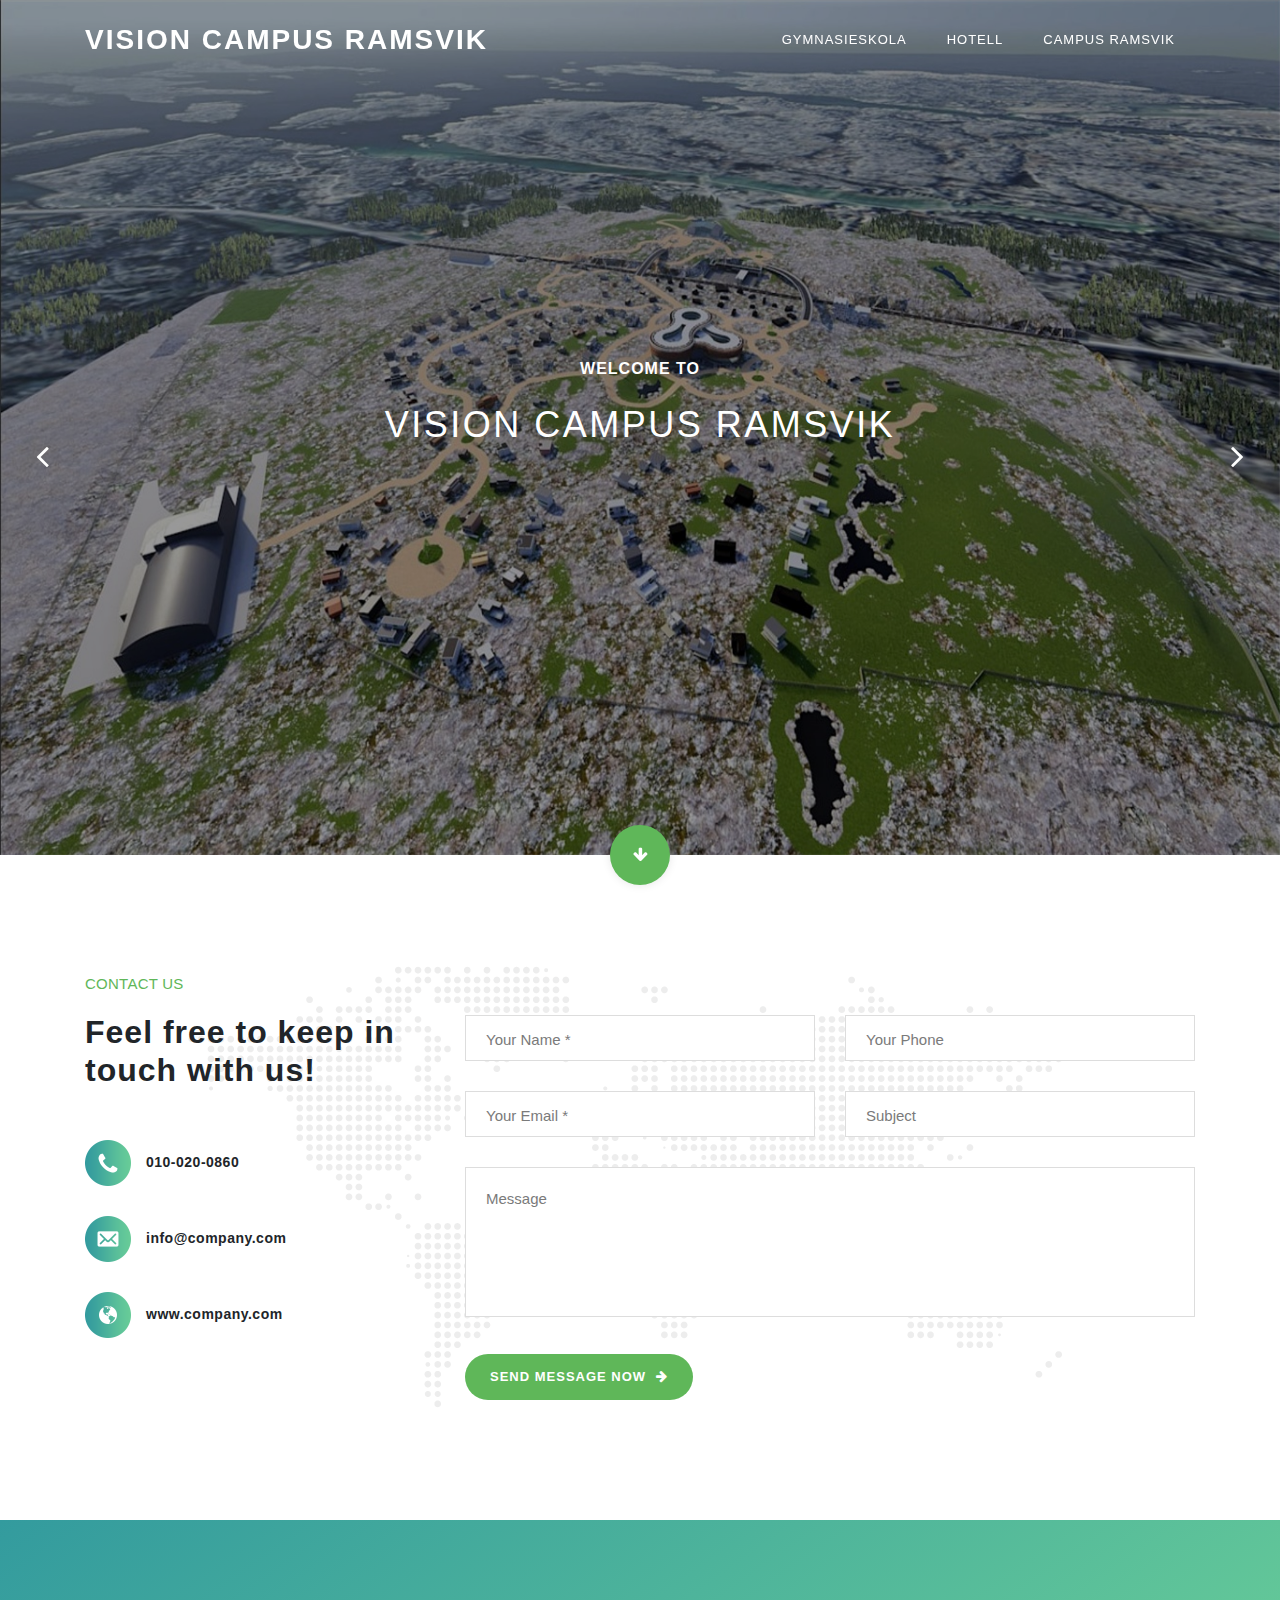
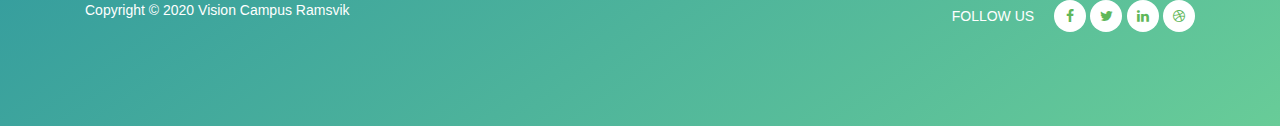
==== index.html @ 5f4bff25 "Initial commit" ====
<!DOCTYPE html>
<html lang="en">

  <head>

    <meta charset="utf-8">
    <meta name="viewport" content="width=device-width, initial-scale=1, shrink-to-fit=no">
    <meta name="description" content="">
    <meta name="author" content="">
    <link href="https://fonts.googleapis.com/css?family=Raleway:100,200,300,400,500,600,700,800,900&display=swap" rel="stylesheet">

    <title>Vision Campus Ramsvik</title>

<!--

Breezed Template

https://templatemo.com/tm-543-breezed

-->
    <!-- Additional CSS Files -->
    <link rel="stylesheet" type="text/css" href="assets/css/bootstrap.min.css">

    <link rel="stylesheet" type="text/css" href="assets/css/font-awesome.css">

    <link rel="stylesheet" href="assets/css/templatemo-breezed.css">

    <link rel="stylesheet" href="assets/css/owl-carousel.css">

    <link rel="stylesheet" href="assets/css/lightbox.css">

    </head>
    
    <body>
    
    <!-- ***** Preloader Start ***** -->
    <div id="preloader">
        <div class="jumper">
            <div></div>
            <div></div>
            <div></div>
        </div>
    </div>  
    <!-- ***** Preloader End ***** -->
    
    
    <!-- ***** Header Area Start ***** -->
    <header class="header-area header-sticky">
        <div class="container">
            <div class="row">
                <div class="col-12">
                    <nav class="main-nav">
                        <!-- ***** Logo Start ***** -->
                        <a href="index.html" class="logo">
                            VISION CAMPUS RAMSVIK
                        </a>
                        <!-- ***** Logo End ***** -->
                        <!-- ***** Menu Start ***** -->
                        <ul class="nav">
                            <li class="scroll-to-section"><a href="gymnasieskola.html" >GYMNASIESKOLA</a></li>
                            <li class="scroll-to-section"><a href="hotell.html">HOTELL</a></li>
                            <li class="scroll-to-section"><a href="campusRamsvik.html">CAMPUS RAMSVIK</a></li>
                            <!-- <li class="submenu">
                                <a href="javascript:;">Drop Down</a>
                                <ul>
                                    <li><a href="">About Us</a></li>
                                    <li><a href="">Features</a></li>
                                    <li><a href="">FAQ's</a></li>
                                    <li><a href="">Blog</a></li>
                                </ul>
                            </li> -->
                            <!-- <li class="scroll-to-section"><a href="#">Contact Us</a></li>  -->
                            <!-- <div class="search-icon">
                                <a href="#search"><i class="fa fa-search"></i></a>
                            </div> -->
                        </ul>        
                        <a class='menu-trigger'>
                            <span>Menu</span>
                        </a>
                        <!-- ***** Menu End ***** -->
                    </nav>
                </div>
            </div>
        </div>
    </header>
    <!-- ***** Header Area End ***** -->
    
    <!-- ***** Search Area ***** -->
    <div id="search">
        <button type="button" class="close">×</button>
        <form id="contact" action="#" method="get">
            <fieldset>
                <input type="search" name="q" placeholder="SEARCH KEYWORD(s)" aria-label="Search through site content">
            </fieldset>
            <fieldset>
                <button type="submit" class="main-button">Search</button>
            </fieldset>
        </form>
    </div>

    <!-- ***** Main Banner Area Start ***** -->
    <div class="main-banner header-text" id="top">
        <div class="Modern-Slider">
          <!-- Item -->
          <div class="item">
            <div class="img-fill">
                <img src="assets/images/slide-01.jpg" alt="">
                <div class="text-content">
                  <h3>Welcome To</h3>
                  <h5><b>VISION CAMPUS RAMSVIK</b></h5>
                  <!-- <a href="#" class="main-stroked-button">Learn More</a>
                  <a href="#" class="main-filled-button">Get It Now</a> -->
                </div>
            </div>
          </div>
          <!-- // Item -->
          <!-- Item -->
          <div class="item">
            <div class="img-fill">
                <img src="assets/images/slide-01.jpg" alt="">
                <div class="text-content">
                    <h3>Welcome To</h3>
                  <h5><b>VISION CAMPUS RAMSVIK</b></h5>
                  <!-- <h3>Integrated Marketing Media</h3>
                  <h5>Best Digital Marketing</h5>
                  <a href="#" class="main-stroked-button">Read More</a>
                  <a href="#" class="main-filled-button">Take Action</a> -->
                </div>
            </div>
          </div>
          <!-- // Item -->
          <!-- Item -->
          <div class="item">
            <div class="img-fill">
                <img src="assets/images/slide-01.jpg" alt="">
                <div class="text-content">
                    <h3>Welcome To</h3>
                  <h5><b>VISION CAMPUS RAMSVIK</b></h5>
                  <!-- <h3>High Performance</h3>
                  <h5>Robust and Speedy</h5> -->
                  <!-- <a href="#" class="main-stroked-button">Learn More</a>
                  <a href="#" class="main-filled-button">Get It Now</a> -->
                </div>
            </div>
          </div>
          <!-- // Item -->
        </div>
    </div>
    <div class="scroll-down scroll-to-section"><a href="#about"><i class="fa fa-arrow-down"></i></a></div>
    <!-- ***** Main Banner Area End ***** -->

    <!-- ***** About Area Starts ***** -->
    <!-- <section class="section" id="about">
        <div class="container">
            <div class="row">
                <div class="col-lg-6 col-md-6 col-xs-12">
                    <div class="left-text-content">
                        <div class="section-heading">
                            <h6>About Us</h6>
                            <h2>We work with top brands and startups</h2>
                        </div>
                        <div class="row">
                            <div class="col-md-6 col-sm-6">
                                <div class="service-item">
                                    <img src="assets/images/service-item-01.png" alt="">
                                    <h4>Top Notch</h4>
                                </div>
                            </div>
                            <div class="col-md-6 col-sm-6">
                                <div class="service-item">
                                    <img src="assets/images/service-item-01.png" alt="">
                                    <h4>Robust</h4>
                                </div>
                            </div>
                            <div class="col-md-6 col-sm-6">
                                <div class="service-item">
                                    <img src="assets/images/contact-info-03.png" alt="">
                                    <h4>Reliable</h4>
                                </div>
                            </div>
                            <div class="col-md-6 col-sm-6">
                                <div class="service-item">
                                    <img src="assets/images/contact-info-03.png" alt="">
                                    <h4>Up-to-date</h4>
                                </div>
                            </div>
                            <div class="col-md-12">
                                <a href="#" class="main-button-icon">
                                    Learn More <i class="fa fa-arrow-right"></i>
                                </a>
                            </div>
                        </div>
                    </div>
                </div>
                <div class="col-lg-6 col-md-6 col-xs-12">
                    <div class="right-text-content">
                        <p><a rel="nofollow noopener" href="https://templatemo.com/tm-543-breezed" target="_parent">Breezed HTML Template</a> is provided by TemplateMo for absolutely free of charge. You can download, edit and use this for your non-commercial and commercial websites. 
                        <br><br>Redistributing this template as a downloadable ZIP file on any template collection website is strictly prohibited. You will need to talk to us if you want to redistribute this template. Thank you.
                      <br><br>This is a Bootstrap v4.3.1 CSS layout. Do you like it? You can feel free to <a rel="nofollow noopener" href="https://templatemo.com/contact" target="_parent">talk to us</a> if you have anything.</p>
                    </div>
                </div>
            </div>
        </div>
    </section> -->
    <!-- ***** About Area Ends ***** -->

    <!-- ***** Features Big Item Start ***** -->
    <!-- <section class="section" id="features">
        <div class="container">
            <div class="row">
                <div class="col-lg-4 col-md-6 col-sm-12 col-xs-12" data-scroll-reveal="enter left move 30px over 0.6s after 0.4s">
                    <div class="features-item">
                        <div class="features-icon">
                            <img src="assets/images/features-icon-1.png" alt="">
                        </div>
                        <div class="features-content">
                            <h4>Initial Work</h4>
                            <p>Proin euismod sem ut diam ultricies, ut faucibus velit ultricies. Nam eu turpis quam. Duis ac condimentum eros.</p>
                            <a href="#" class="text-button-icon">
                                Learn More <i class="fa fa-arrow-right"></i>
                            </a>
                        </div>
                    </div>
                </div>
                <div class="col-lg-4 col-md-6 col-sm-12 col-xs-12" data-scroll-reveal="enter bottom move 30px over 0.6s after 0.4s">
                    <div class="features-item">
                        <div class="features-icon">
                            <img src="assets/images/features-icon-1.png" alt="">
                        </div>
                        <div class="features-content">
                            <h4>Master Planning</h4>
                            <p>Proin euismod sem ut diam ultricies, ut faucibus velit ultricies. Nam eu turpis quam. Duis ac condimentum eros.</p>
                            <a href="#" class="text-button-icon">
                                Learn More <i class="fa fa-arrow-right"></i>
                            </a>
                        </div>
                    </div>
                </div>
                <div class="col-lg-4 col-md-6 col-sm-12 col-xs-12" data-scroll-reveal="enter right move 30px over 0.6s after 0.4s">
                    <div class="features-item">
                        <div class="features-icon">
                            <img src="assets/images/features-icon-1.png" alt="">
                        </div>
                        <div class="features-content">
                            <h4>Smooth Execution</h4>
                            <p>Proin euismod sem ut diam ultricies, ut faucibus velit ultricies. Nam eu turpis quam. Duis ac condimentum eros.</p>
                            <a href="#" class="text-button-icon">
                                Learn More <i class="fa fa-arrow-right"></i>
                            </a>
                        </div>
                    </div>
                </div>
            </div>
        </div>
    </section> -->
    <!-- ***** Features Big Item End ***** -->

    <!-- ***** Features Big Item Start ***** -->
    <!-- <section class="section" id="subscribe">
        <div class="container">
            <div class="row">
                <div class="col-lg-8 offset-lg-2">
                    <div class="section-heading">
                        <h6>Subscribe Newsletters</h6>
                        <h2>Don’t miss this chance!</h2>
                    </div>
                    <div class="subscribe-content">
                        <p>Vivamus suscipit blandit nibh, in cursus mi. Proin vel blandit metus, et auctor elit. Vivamus tincidunt tristique convallis. Ut nec odio vel arcu euismod semper nec ac sem.</p>
                        <div class="subscribe-form">
                            <form id="subscribe-now" action="" method="get">
                                <div class="row">
                                    <div class="col-md-8 col-sm-12">
                                      <fieldset>
                                        <input name="email" type="text" id="email" placeholder="Enter your email..." required="">
                                      </fieldset>
                                    </div>
                                    <div class="col-md-4 col-sm-12">
                                      <fieldset>
                                        <button type="submit" id="form-submit" class="main-button">Subscribe Now</button>
                                      </fieldset>
                                    </div>
                                </div>
                            </form>
                        </div>
                    </div>
                </div>
            </div>
        </div>
    </section> -->
    <!-- ***** Features Big Item End ***** -->


    <!-- ***** Projects Area Starts ***** -->
    <!-- <section class="section" id="projects">
      <div class="container">
        <div class="row">
            <div class="col-lg-3">
                <div class="section-heading">
                    <h6>Our Projects</h6>
                    <h2>Some of our latest projects</h2>
                </div>
                <div class="filters">
                    <ul>
                        <li class="active" data-filter="*">All</li>
                        <li data-filter=".des">Web Design</li>
                        <li data-filter=".dev">Web Development</li>
                        <li data-filter=".gra">Graphics</li>
                        <li data-filter=".tsh">Artworks</li>
                    </ul>
                </div>
            </div>
            <div class="col-lg-9">
                <div class="filters-content">
                    <div class="row grid">
                        <div class="col-lg-4 col-md-4 col-sm-6 col-xs-12 all des">
                          <div class="item">
                            <a href="assets/images/project-big-item-01.jpg" data-lightbox="image-1" data-title="Our Projects">
                                <img class ="image1" src="assets/images/gymnaseikola/2.1.jpg" alt=""></a>
                          </div>
                        </div>
                        <div class="col-lg-4 col-md-4 col-sm-6 col-xs-12 all dev">
                          <div class="item">
                            <a href="assets/images/project-big-item-02.jpg" 
                            data-lightbox="image-1" data-title="Our Projects">
                            <img class ="image1" src="assets/images/gymnaseikola/2.1.jpg" alt=""></a>
                          </div>
                        </div>
                        <div class="col-lg-4 col-md-4 col-sm-6 col-xs-12 all gra">
                          <div class="item">
                            <a href="assets/images/project-big-item-03.jpg" data-lightbox="image-1" data-title="Our Projects"><img src="assets/images/project-item-03.jpg" alt=""></a>
                          </div>
                        </div>
                        <div class="col-lg-4 col-md-4 col-sm-6 col-xs-12 all tsh">
                          <div class="item">
                            <a href="assets/images/project-big-item-04.jpg" data-lightbox="image-1" data-title="Our Projects"><img src="assets/images/project-item-04.jpg" alt=""></a>
                          </div>
                        </div>
                        <div class="col-lg-4 col-md-4 col-sm-6 col-xs-12 all dev">
                          <div class="item">
                            <a href="assets/images/project-big-item-05.jpg" data-lightbox="image-1" data-title="Our Projects"><img src="assets/images/project-item-05.jpg" alt=""></a>
                          </div>
                        </div>
                        <div class="col-lg-4 col-md-4 col-sm-6 col-xs-12 all des">
                          <div class="item">
                            <a href="assets/images/project-big-item-06.jpg" data-lightbox="image-1" data-title="Our Projects"><img src="assets/images/project-item-06.jpg" alt=""></a>
                          </div>
                        </div>
                    </div>
                </div>
            </div>
        </div>
      </div>
    </section> -->
    <!-- ***** Projects Area Ends ***** -->

    <!-- ***** Testimonials Starts ***** -->
    <!-- <section class="section" id="testimonials">
        <div class="container">
            <div class="row">
                <div class="col-lg-12">
                    <div class="section-heading">
                        <h6>Digital Team</h6>
                        <h2>young and talented members</h2>
                    </div>
                </div>
                <div class="col-lg-12 col-md-12 col-sm-12 mobile-bottom-fix-big" data-scroll-reveal="enter left move 30px over 0.6s after 0.4s">
                    <div class="owl-carousel owl-theme">
                        <div class="item author-item">
                            <div class="member-thumb">
                                <img src="assets/images/member-item-01.jpg" alt="">
                                <div class="hover-effect">
                                    <div class="hover-content">
                                        <ul>
                                            <li><a href="#"><i class="fa fa-facebook"></i></a></li>
                                            <li><a href="#"><i class="fa fa-twitter"></i></a></li>
                                            <li><a href="#"><i class="fa fa-linkedin"></i></a></li>
                                            <li><a href="#"><i class="fa fa-rss"></i></a></li>
                                        </ul>
                                    </div>
                                </div>
                            </div>
                            <h4>.01 White Cheese</h4>
                            <span>Digital Marketer</span>
                        </div>
                        <div class="item author-item">
                            <div class="member-thumb">
                                <img src="assets/images/member-item-04.jpg" alt="">
                                <div class="hover-effect">
                                    <div class="hover-content">
                                        <ul>
                                            <li><a href="#"><i class="fa fa-facebook"></i></a></li>
                                            <li><a href="#"><i class="fa fa-twitter"></i></a></li>
                                            <li><a href="#"><i class="fa fa-linkedin"></i></a></li>
                                            <li><a href="#"><i class="fa fa-rss"></i></a></li>
                                        </ul>
                                    </div>
                                </div>
                            </div>
                            <h4>.02 Snow Mary</h4>
                            <span>Site Analyst</span>
                        </div>
                        <div class="item author-item">
                            <div class="member-thumb">
                                <img src="assets/images/member-item-02.jpg" alt="">
                                <div class="hover-effect">
                                    <div class="hover-content">
                                        <ul>
                                            <li><a href="#"><i class="fa fa-facebook"></i></a></li>
                                            <li><a href="#"><i class="fa fa-twitter"></i></a></li>
                                            <li><a href="#"><i class="fa fa-linkedin"></i></a></li>
                                            <li><a href="#"><i class="fa fa-rss"></i></a></li>
                                        </ul>
                                    </div>
                                </div>
                            </div>
                            <h4>.03 Johnny Egg</h4>
                            <span>Digital Influencer</span>
                        </div>
                        <div class="item author-item">
                            <div class="member-thumb">
                                <img src="assets/images/member-item-05.jpg" alt="">
                                <div class="hover-effect">
                                    <div class="hover-content">
                                        <ul>
                                            <li><a href="#"><i class="fa fa-facebook"></i></a></li>
                                            <li><a href="#"><i class="fa fa-twitter"></i></a></li>
                                            <li><a href="#"><i class="fa fa-linkedin"></i></a></li>
                                            <li><a href="#"><i class="fa fa-rss"></i></a></li>
                                        </ul>
                                    </div>
                                </div>
                            </div>
                            <h4>.04 Catherine Phyu</h4>
                            <span>Co Founder</span>
                        </div>
                        <div class="item author-item">
                            <div class="member-thumb">
                                <img src="assets/images/member-item-03.jpg" alt="">
                                <div class="hover-effect">
                                    <div class="hover-content">
                                        <ul>
                                            <li><a href="#"><i class="fa fa-facebook"></i></a></li>
                                            <li><a href="#"><i class="fa fa-twitter"></i></a></li>
                                            <li><a href="#"><i class="fa fa-linkedin"></i></a></li>
                                            <li><a href="#"><i class="fa fa-rss"></i></a></li>
                                        </ul>
                                    </div>
                                </div>
                            </div>
                            <h4>.05 Shao Lynn</h4>
                            <span>Chief Marketing</span>
                        </div>
                        
                        <div class="item author-item">
                            <div class="member-thumb">
                                <img src="assets/images/member-item-04.jpg" alt="">
                                <div class="hover-effect">
                                    <div class="hover-content">
                                        <ul>
                                            <li><a href="#"><i class="fa fa-facebook"></i></a></li>
                                            <li><a href="#"><i class="fa fa-twitter"></i></a></li>
                                            <li><a href="#"><i class="fa fa-linkedin"></i></a></li>
                                            <li><a href="#"><i class="fa fa-rss"></i></a></li>
                                        </ul>
                                    </div>
                                </div>
                            </div>
                            <h4>.06 Emma Honey</h4>
                            <span>Digital Influencer</span>
                        </div>
                        
                        <div class="item author-item">
                            <div class="member-thumb">
                                <img src="assets/images/member-item-06.jpg" alt="">
                                <div class="hover-effect">
                                    <div class="hover-content">
                                        <ul>
                                            <li><a href="#"><i class="fa fa-facebook"></i></a></li>
                                            <li><a href="#"><i class="fa fa-twitter"></i></a></li>
                                            <li><a href="#"><i class="fa fa-linkedin"></i></a></li>
                                            <li><a href="#"><i class="fa fa-rss"></i></a></li>
                                        </ul>
                                    </div>
                                </div>
                            </div>
                            <h4>.07 Oliva Sofie</h4>
                            <span>Website Analyst</span>
                        </div>
                        
                    </div>
                </div>
            </div>
        </div>
    </section> -->
    <!-- ***** Testimonials Ends ***** -->
    
    <!-- ***** Contact Us Area Starts ***** -->
    <section class="section" id="contact-us">
        <div class="container">
            <div class="row">
                <div class="col-lg-4 col-md-4 col-xs-12">
                    <div class="left-text-content">
                        <div class="section-heading">
                            <h6>Contact Us</h6>
                            <h2>Feel free to keep in touch with us!</h2>
                        </div>
                        <ul class="contact-info">
                            <li><img src="assets/images/contact-info-01.png" alt="">010-020-0860</li>
                            <li><img src="assets/images/contact-info-02.png" alt="">info@company.com</li>
                            <li><img src="assets/images/contact-info-03.png" alt="">www.company.com</li>
                        </ul>
                    </div>
                </div>
                <div class="col-lg-8 col-md-8 col-xs-12">
                    <div class="contact-form">
                        <form id="contact" action="" method="get">
                          <div class="row">
                            <div class="col-md-6 col-sm-12">
                              <fieldset>
                                <input name="name" type="text" id="name" placeholder="Your Name *" required="">
                              </fieldset>
                            </div>
                            <div class="col-md-6 col-sm-12">
                              <fieldset>
                                <input name="phone" type="text" id="phone" placeholder="Your Phone" required="">
                              </fieldset>
                            </div>
                            <div class="col-md-6 col-sm-12">
                              <fieldset>
                                <input name="email" type="email" id="email" placeholder="Your Email *" required="">
                              </fieldset>
                            </div>
                            <div class="col-md-6 col-sm-12">
                              <fieldset>
                                <input name="subject" type="text" id="subject" placeholder="Subject">
                              </fieldset>
                            </div>
                            <div class="col-lg-12">
                              <fieldset>
                                <textarea name="message" rows="6" id="message" placeholder="Message" required=""></textarea>
                              </fieldset>
                            </div>
                            <div class="col-lg-12">
                              <fieldset>
                                <button type="submit" id="form-submit" class="main-button-icon">Send Message Now <i class="fa fa-arrow-right"></i></button>
                              </fieldset>
                            </div>
                          </div>
                        </form>
                    </div>
                </div>
            </div>
        </div>
    </section> 
    <!-- ***** Contact Us Area Ends ***** -->
    
    <!-- ***** Footer Start ***** -->
    <footer>
        <div class="container">
            <div class="row">
                <div class="col-lg-6 col-xs-12">
                    <div class="left-text-content">
                        <p>Copyright &copy; 2020 Vision Campus Ramsvik
                        </p>
                       </div>
                </div>
                <div class="col-lg-6 col-xs-12">
                    <div class="right-text-content">
                            <ul class="social-icons">
                                <li><p>Follow Us</p></li>
                                <li><a rel="nofollow" href="https://fb.com/"><i class="fa fa-facebook"></i></a></li>
                                <li><a rel="nofollow" href="https://fb.com"><i class="fa fa-twitter"></i></a></li>
                                <li><a rel="nofollow" href="https://fb.com/"><i class="fa fa-linkedin"></i></a></li>
                                <li><a rel="nofollow" href="https://fb.com/"><i class="fa fa-dribbble"></i></a></li>
                            </ul>
                    </div>
                </div>
            </div>
        </div>
    </footer>
    

    <!-- jQuery -->
    <script src="assets/js/jquery-2.1.0.min.js"></script>

    <!-- Bootstrap -->
    <script src="assets/js/popper.js"></script>
    <script src="assets/js/bootstrap.min.js"></script>

    <!-- Plugins -->
    <script src="assets/js/owl-carousel.js"></script>
    <script src="assets/js/scrollreveal.min.js"></script>
    <script src="assets/js/waypoints.min.js"></script>
    <script src="assets/js/jquery.counterup.min.js"></script>
    <script src="assets/js/imgfix.min.js"></script> 
    <script src="assets/js/slick.js"></script> 
    <script src="assets/js/lightbox.js"></script> 
    <script src="assets/js/isotope.js"></script> 
    
    <!-- Global Init -->
    <script src="assets/js/custom.js"></script>

    <script>

        $(function() {
            var selectedClass = "";
            $("p").click(function(){
            selectedClass = $(this).attr("data-rel");
            $("#portfolio").fadeTo(50, 0.1);
                $("#portfolio div").not("."+selectedClass).fadeOut();
            setTimeout(function() {
              $("."+selectedClass).fadeIn();
              $("#portfolio").fadeTo(50, 1);
            }, 500);
                
            });
        });

    </script>

  </body>
</html>
---- assets/css/templatemo-breezed.css ----
/*

Breezed Template

https://templatemo.com/tm-543-breezed

*/

/* ---------------------------------------------
Table of contents
------------------------------------------------
01. font & reset css
02. reset
03. global styles
04. header
05. banner
06. features
07. testimonials
08. contact
09. footer
10. preloader
11. search
12. portfolio

--------------------------------------------- */
/* 
---------------------------------------------
font & reset css
--------------------------------------------- 
*/
@import url("https://fonts.googleapis.com/css?family=Poppins:100,200,300,400,500,600,700,800,900");
/* 
---------------------------------------------
reset
--------------------------------------------- 
*/
html, body, div, span, applet, object, iframe, h1, h2, h3, h4, h5, h6, p, blockquote, div
pre, a, abbr, acronym, address, big, cite, code, del, dfn, em, font, img, ins, kbd, q,
s, samp, small, strike, strong, sub, sup, tt, var, b, u, i, center, dl, dt, dd, ol, ul, li,
figure, header, nav, section, article, aside, footer, figcaption {
  margin: 0;
  padding: 0;
  border: 0;
  outline: 0;
}

.clearfix:after {
  content: ".";
  display: block;
  clear: both;
  visibility: hidden;
  line-height: 0;
  height: 0;
}

.clearfix {
  display: inline-block;
}

html[xmlns] .clearfix {
  display: block;
}

* html .clearfix {
  height: 1%;
}

ul, li {
  padding: 0;
  margin: 0;
  list-style: none;
}

header, nav, section, article, aside, footer, hgroup {
  display: block;
}

* {
  box-sizing: border-box;
}

html, body {
  /* font-family: "UniversLTPro-55Roman", arial, helvetica, sans-serif; */
  font-weight: 400;
  background-color: #fff;
  font-size: 16px;
  -ms-text-size-adjust: 100%;
  -webkit-font-smoothing: antialiased;
  -moz-osx-font-smoothing: grayscale;
}

a {
  text-decoration: none !important;
}

h1, h2, h3, h4, h5, h6 {
  margin-top: 0px;
  margin-bottom: 0px;
}

ul {
  margin-bottom: 0px;
}

p {
  font-size: 14px;
  line-height: 25px;
  color: #777;
}

/* 
---------------------------------------------
global styles
--------------------------------------------- 
*/
html,
body {
  background: #fff;
  /* font-family:  MuseoSans-500, arial, helvetica, sans-serif; */
}

::selection {
  background: #5fb759;
  color: #fff;
}

::-moz-selection {
  background: #5fb759;
  color: #fff;
}

@media (max-width: 991px) {
  html, body {
    overflow-x: hidden;
  }
  .mobile-top-fix {
    margin-top: 30px;
    margin-bottom: 0px;
  }
  .mobile-bottom-fix {
    margin-bottom: 30px;
  }
  .mobile-bottom-fix-big {
    margin-bottom: 60px;
  }
}

a.main-stroked-button {
  font-size: 13px;
  border-radius: 25px;
  padding: 11px 25px;
  background-color: transparent;
  border: 2px solid #fff;
  text-transform: uppercase;
  color: #fff;
  font-weight: 600;
  letter-spacing: 1px;
  -webkit-transition: all 0.3s ease 0s;
  -moz-transition: all 0.3s ease 0s;
  -o-transition: all 0.3s ease 0s;
  transition: all 0.3s ease 0s;
}

a.main-stroked-button:hover {
  background-color: #fff;
  color: #5fb759;
}

a.main-filled-button {
  font-size: 13px;
  border-radius: 25px;
  padding: 13px 25px;
  background-color: #fff;
  text-transform: uppercase;
  color: #5fb759;
  font-weight: 600;
  letter-spacing: 1px;
  -webkit-transition: all 0.3s ease 0s;
  -moz-transition: all 0.3s ease 0s;
  -o-transition: all 0.3s ease 0s;
  transition: all 0.3s ease 0s;
}

a.main-filled-button:hover {
  color: #fff;
  background-color: #5fb759;
}

a.main-button-icon {
  font-size: 13px;
  border-radius: 25px;
  padding: 13px 25px;
  background-color: #5fb759;
  text-transform: uppercase;
  color: #fff;
  font-weight: 600;
  letter-spacing: 1px;
  -webkit-transition: all 0.3s ease 0s;
  -moz-transition: all 0.3s ease 0s;
  -o-transition: all 0.3s ease 0s;
  transition: all 0.3s ease 0s;
}

a.main-button-icon i {
  margin-left: 5px;
  -webkit-transition: all 0.3s ease-in-out 0s;
  -moz-transition: all 0.3s ease-in-out 0s;
  -o-transition: all 0.3s ease-in-out 0s;
  transition: all 0.3s ease-in-out 0s;
}

a.main-button-icon:hover i {
  padding-left: 5px;
}

button.main-button {
  outline: none;
  border: none;
  cursor: pointer;
  font-size: 13px;
  border-radius: 25px;
  padding: 10px 25px;
  background-color: #fff;
  text-transform: uppercase;
  color: #5fb759;
  font-weight: 600;
  letter-spacing: 1px;
  -webkit-transition: all 0.3s ease 0s;
  -moz-transition: all 0.3s ease 0s;
  -o-transition: all 0.3s ease 0s;
  transition: all 0.3s ease 0s;
}

button.main-button:hover {
  color: #fff;
  background-color: #5fb759;
}

button.main-button-icon {
  border: none;
  outline: none;
  font-size: 13px;
  border-radius: 25px;
  padding: 13px 25px;
  background-color: #5fb759;
  text-transform: uppercase;
  color: #fff;
  font-weight: 600;
  letter-spacing: 1px;
  -webkit-transition: all 0.3s ease 0s;
  -moz-transition: all 0.3s ease 0s;
  -o-transition: all 0.3s ease 0s;
  transition: all 0.3s ease 0s;
}

button.main-button-icon i {
  margin-left: 5px;
  -webkit-transition: all 0.3s ease-in-out 0s;
  -moz-transition: all 0.3s ease-in-out 0s;
  -o-transition: all 0.3s ease-in-out 0s;
  transition: all 0.3s ease-in-out 0s;
}

button.main-button-icon:hover i {
  padding-left: 5px;
}

a.text-button-icon {
  text-transform: uppercase;
  color: #1e1e1e;
  font-size: 13px;
  font-weight: 600;
  letter-spacing: 1px;
  -webkit-transition: all 0.3s ease 0s;
  -moz-transition: all 0.3s ease 0s;
  -o-transition: all 0.3s ease 0s;
  transition: all 0.3s ease 0s;
}

a.text-button-icon i {
  margin-left: 5px;
  -webkit-transition: all 0.3s ease-in-out 0s;
  -moz-transition: all 0.3s ease-in-out 0s;
  -o-transition: all 0.3s ease-in-out 0s;
  transition: all 0.3s ease-in-out 0s;
}

a.text-button-icon:hover {
  color: #5fb759;
}

a.text-button-icon:hover i {
  padding-left: 5px;
}


.section-heading h6 {
  font-size: 15px;
  font-weight: 500;
  text-transform: uppercase;
  letter-spacing: 0.25px;
  margin-top: 0px;
  margin-bottom: 0px;
}

.section-heading h2 {
  font-size: 32px;
  font-weight: 800;
  letter-spacing: 1px;
  margin-top: 20px;
  margin-bottom: 0px;
}


/* 
---------------------------------------------
header
--------------------------------------------- 
*/

.background-header {
  background-color: #fff;
  height: 80px!important;
  position: fixed!important;
  top: 0px;
  left: 0px;
  right: 0px;
  box-shadow: 0px 0px 10px rgba(0,0,0,0.15)!important;
}

.background-header .logo,
.background-header .main-nav .nav li a {
  color: #1e1e1e!important;
}

.background-header .main-nav .nav li:hover a {
  color: #5fb759!important;
}

.background-header .nav li a.active {
  color: #5fb759!important;
}

.header-area {
  position: absolute;
  top: 0px;
  left: 0px;
  right: 0px;
  z-index: 100;
  height: 100px;
  -webkit-transition: all .5s ease 0s;
  -moz-transition: all .5s ease 0s;
  -o-transition: all .5s ease 0s;
  transition: all .5s ease 0s;
}

.header-area .main-nav {
  min-height: 80px;
  background: transparent;
}

.header-area .main-nav .logo {
  line-height: 80px;
  color: #fff;
  font-size: 28px;
  font-weight: 700;
  text-transform: uppercase;
  letter-spacing: 2px;
  float: left;
  -webkit-transition: all 0.3s ease 0s;
  -moz-transition: all 0.3s ease 0s;
  -o-transition: all 0.3s ease 0s;
  transition: all 0.3s ease 0s;
}


.header-area .main-nav .nav {
  float: right;
  margin-top: 27px;
  margin-right: 0px;
  background-color: transparent;
  -webkit-transition: all 0.3s ease 0s;
  -moz-transition: all 0.3s ease 0s;
  -o-transition: all 0.3s ease 0s;
  transition: all 0.3s ease 0s;
  position: relative;
  z-index: 999;
}

.header-area .main-nav .nav li {
  padding-left: 20px;
  padding-right: 20px;
}

.header-area .main-nav .nav .search-icon {
  float: right;
  margin-left: 15px;
}

.header-area .main-nav .nav .search-icon a {
  background-color: #fff;
  color: #5fb759;
  width: 40px;
  height: 40px;
  display: inline-block;
  text-align: center;
  line-height: 40px;
}

@media (max-width: 767px) {
  .header-area .main-nav .nav .search-icon {
    float: none;
    text-align: center;
    width: 100%;
    background-color: #fff;
    margin-left: 0px;
  }
}

.header-area .main-nav .nav .search-icon a:hover {
  opacity: 1;
  color: #5fb759!important;
}

.header-area .main-nav .nav li a {
  display: block;
  font-weight: 500;
  font-size: 13px;
  color: #7a7a7a;
  text-transform: uppercase;
  -webkit-transition: all 0.3s ease 0s;
  -moz-transition: all 0.3s ease 0s;
  -o-transition: all 0.3s ease 0s;
  transition: all 0.3s ease 0s;
  height: 40px;
  line-height: 40px;
  border: transparent;
  letter-spacing: 1px;
}

.header-area .main-nav .nav li a {
  color: #fff;
}

.header-area .main-nav .nav li:hover a,
.header-area .main-nav .nav li a.active {
  color: #fff!important;
  opacity: 0.5;
}

.background-header .main-nav .nav li:hover a,
.background-header .main-nav .nav li a.active {
  color: #5fb759!important;
  opacity: 1;
}

.header-area .main-nav .nav li.submenu {
  position: relative;
  padding-right: 35px;
}

.header-area .main-nav .nav li.submenu:after {
  font-family: FontAwesome;
  content: "\f107";
  font-size: 12px;
  color: #fff;
  position: absolute;
  right: 18px;
  top: 12px;
}

.background-header .main-nav .nav li.submenu:after {
  color: #7a7a7a;
}

.header-area .main-nav .nav li.submenu ul {
  position: absolute;
  width: 200px;
  box-shadow: 0 2px 28px 0 rgba(0, 0, 0, 0.06);
  overflow: hidden;
  top: 40px;
  opacity: 0;
  transform: translateY(+2em);
  visibility: hidden;
  z-index: -1;
  transition: all 0.3s ease-in-out 0s, visibility 0s linear 0.3s, z-index 0s linear 0.01s;
}

.header-area .main-nav .nav li.submenu ul li {
  margin-left: 0px;
  padding-left: 0px;
  padding-right: 0px;
}

.header-area .main-nav .nav li.submenu ul li a {
  opacity: 1;
  display: block;
  background: #fff;
  color: #7a7a7a!important;
  padding-left: 20px;
  height: 40px;
  line-height: 40px;
  -webkit-transition: all 0.3s ease 0s;
  -moz-transition: all 0.3s ease 0s;
  -o-transition: all 0.3s ease 0s;
  transition: all 0.3s ease 0s;
  position: relative;
  font-size: 13px;
  border-bottom: 1px solid #f5f5f5;
}

.header-area .main-nav .nav li.submenu ul li a:hover {
  background: #fff;
  color: #5fb759!important;
  padding-left: 25px;
}

.header-area .main-nav .nav li.submenu ul li a:hover:before {
  width: 3px;
}

.header-area .main-nav .nav li.submenu:hover ul {
  visibility: visible;
  opacity: 1;
  z-index: 1;
  transform: translateY(0%);
  transition-delay: 0s, 0s, 0.3s;
}

.header-area .main-nav .menu-trigger {
  cursor: pointer;
  display: block;
  position: absolute;
  top: 23px;
  width: 32px;
  height: 40px;
  text-indent: -9999em;
  z-index: 99;
  right: 40px;
  display: none;
}

.header-area .main-nav .menu-trigger span,
.header-area .main-nav .menu-trigger span:before,
.header-area .main-nav .menu-trigger span:after {
  -moz-transition: all 0.4s;
  -o-transition: all 0.4s;
  -webkit-transition: all 0.4s;
  transition: all 0.4s;
  background-color: #1e1e1e;
  display: block;
  position: absolute;
  width: 30px;
  height: 2px;
  left: 0;
}

.background-header .main-nav .menu-trigger span,
.background-header .main-nav .menu-trigger span:before,
.background-header .main-nav .menu-trigger span:after {
  background-color: #1e1e1e;
}

.header-area .main-nav .menu-trigger span:before,
.header-area .main-nav .menu-trigger span:after {
  -moz-transition: all 0.4s;
  -o-transition: all 0.4s;
  -webkit-transition: all 0.4s;
  transition: all 0.4s;
  background-color: #1e1e1e;
  display: block;
  position: absolute;
  width: 30px;
  height: 2px;
  left: 0;
  width: 75%;
}

.background-header .main-nav .menu-trigger span:before,
.background-header .main-nav .menu-trigger span:after {
  background-color: #1e1e1e;
}

.header-area .main-nav .menu-trigger span:before,
.header-area .main-nav .menu-trigger span:after {
  content: "";
}

.header-area .main-nav .menu-trigger span {
  top: 16px;
}

.header-area .main-nav .menu-trigger span:before {
  -moz-transform-origin: 33% 100%;
  -ms-transform-origin: 33% 100%;
  -webkit-transform-origin: 33% 100%;
  transform-origin: 33% 100%;
  top: -10px;
  z-index: 10;
}

.header-area .main-nav .menu-trigger span:after {
  -moz-transform-origin: 33% 0;
  -ms-transform-origin: 33% 0;
  -webkit-transform-origin: 33% 0;
  transform-origin: 33% 0;
  top: 10px;
}

.header-area .main-nav .menu-trigger.active span,
.header-area .main-nav .menu-trigger.active span:before,
.header-area .main-nav .menu-trigger.active span:after {
  background-color: transparent;
  width: 100%;
}

.header-area .main-nav .menu-trigger.active span:before {
  -moz-transform: translateY(6px) translateX(1px) rotate(45deg);
  -ms-transform: translateY(6px) translateX(1px) rotate(45deg);
  -webkit-transform: translateY(6px) translateX(1px) rotate(45deg);
  transform: translateY(6px) translateX(1px) rotate(45deg);
  background-color: #1e1e1e;
}

.background-header .main-nav .menu-trigger.active span:before {
  background-color: #1e1e1e;
}

.header-area .main-nav .menu-trigger.active span:after {
  -moz-transform: translateY(-6px) translateX(1px) rotate(-45deg);
  -ms-transform: translateY(-6px) translateX(1px) rotate(-45deg);
  -webkit-transform: translateY(-6px) translateX(1px) rotate(-45deg);
  transform: translateY(-6px) translateX(1px) rotate(-45deg);
  background-color: #1e1e1e;
}

.background-header .main-nav .menu-trigger.active span:after {
  background-color: #1e1e1e;
}

.header-area.header-sticky {
  min-height: 80px;
}

.header-area.header-sticky .nav {
  margin-top: 20px !important;
}

.header-area.header-sticky .nav li a.active {
  color: #5fb759;
}

@media (max-width: 1200px) {
  .header-area .main-nav .nav li {
    padding-left: 12px;
    padding-right: 12px;
  }
  .header-area .main-nav:before {
    display: none;
  }
}

@media (max-width: 767px) {
  .header-area .main-nav .logo {
    color: #1e1e1e;
  }
  .header-area.header-sticky .nav li a:hover,
  .header-area.header-sticky .nav li a.active {
    color: #5fb759!important;
    opacity: 1;
  }
  .header-area.header-sticky .nav li.search-icon a {
    width: 100%;
  }
  .header-area {
    background-color: #f7f7f7;
    padding: 0px 15px;
    height: 80px;
    box-shadow: none;
    text-align: center;
  }
  .header-area .container {
    padding: 0px;
  }
  .header-area .logo {
    margin-left: 30px;
  }
  .header-area .menu-trigger {
    display: block !important;
  }
  .header-area .main-nav {
    overflow: hidden;
  }
  .header-area .main-nav .nav {
    float: none;
    width: 100%;
    display: none;
    -webkit-transition: all 0s ease 0s;
    -moz-transition: all 0s ease 0s;
    -o-transition: all 0s ease 0s;
    transition: all 0s ease 0s;
    margin-left: 0px;
  }
  .header-area .main-nav .nav li:first-child {
    border-top: 1px solid #eee;
  }
  .header-area.header-sticky .nav {
    margin-top: 80px !important;
  }
  .header-area .main-nav .nav li {
    width: 100%;
    background: #fff;
    border-bottom: 1px solid #eee;
    padding-left: 0px !important;
    padding-right: 0px !important;
  }
  .header-area .main-nav .nav li a {
    height: 50px !important;
    line-height: 50px !important;
    padding: 0px !important;
    border: none !important;
    background: #f7f7f7 !important;
    color: #191a20 !important;
  }
  .header-area .main-nav .nav li a:hover {
    background: #eee !important;
    color: #5fb759!important;
  }
  .header-area .main-nav .nav li.submenu ul {
    position: relative;
    visibility: inherit;
    opacity: 1;
    z-index: 1;
    transform: translateY(0%);
    transition-delay: 0s, 0s, 0.3s;
    top: 0px;
    width: 100%;
    box-shadow: none;
    height: 0px;
  }
  .header-area .main-nav .nav li.submenu ul li a {
    font-size: 12px;
    font-weight: 400;
  }
  .header-area .main-nav .nav li.submenu ul li a:hover:before {
    width: 0px;
  }
  .header-area .main-nav .nav li.submenu ul.active {
    height: auto !important;
  }
  .header-area .main-nav .nav li.submenu:after {
    color: #3B566E;
    right: 25px;
    font-size: 14px;
    top: 15px;
  }
  .header-area .main-nav .nav li.submenu:hover ul, .header-area .main-nav .nav li.submenu:focus ul {
    height: 0px;
  }
}

@media (min-width: 767px) {
  .header-area .main-nav .nav {
    display: flex !important;
  }
}


/* 
---------------------------------------------
banner
--------------------------------------------- 
*/
/* ==== Main CSS === */
.img-fill{
  width: 100%;
  display: block;
  overflow: hidden;
  position: relative;
  text-align: center
}

.img-fill img {
  min-height: 100%;
  /* min-width: 100%; */
  position: relative;
  display: inline-block;
  max-width: none;
  width: 100%;
  background-size: contain;
  opacity: 0.6;
}

*,
*:before,
*:after {
  -webkit-box-sizing: border-box;
  box-sizing: border-box;
  -webkit-font-smoothing: antialiased;
  -moz-osx-font-smoothing: grayscale;
}

.Grid1k {
  padding: 0 15px;
  max-width: 1200px;
  margin: auto;
}

.blocks-box,
.slick-slider {
  margin: 0;
  padding: 0!important;
}

.slick-slide {
  float: left /* If RTL Make This Right */ ;
  padding: 0;
}

/* ==== Slider Style === */
.Modern-Slider .item .img-fill{
  height:95vh;
  background:#000;
}

.Modern-Slider .item .info > div{
  display:inline-block!important;
  vertical-align:middle;
}

.Modern-Slider .NextArrow{
  position:absolute;
  top:50%;
  right:30px;
  border:0 none;
  background-color: transparent;
  text-align:center;
  font-size: 36px;
  font-family: 'FontAwesome';
  color:#FFF;
  z-index:5;
  outline: none;
}

.Modern-Slider .NextArrow:before{
  content:'\f105';
}

.Modern-Slider .PrevArrow {
  position:absolute;
  top:50%;
  left:30px;
  border:0 none;
  background-color: transparent;
  text-align:center;
  font-size: 36px;
  font-family: 'FontAwesome';
  color:#FFF;
  z-index:5;
  outline: none;
}

.Modern-Slider .PrevArrow:before{
  content:'\f104';
}

.scroll-down {
  position: absolute;
  left: 50%;
  margin-top: -30px;
  margin-left: -30px;
  z-index: 10;
}

.scroll-down a {
  display: inline-block;
  background-color: #5fb759;
  width: 60px;
  height: 60px;
  text-align: center;
  line-height: 60px;
  border-radius: 50%;
  color: #fff;
  box-shadow: 0px 0px 10px rgba(0,0,0,0.1);
}

ul.slick-dots {
  display: none!important;
}

.Modern-Slider .text-content {
  width: 80%;
  position: absolute;
  top: 50%;
  left: 50%;
  transform: translate(-50%, -50%);
}

.Modern-Slider .item h3 {
  margin-bottom: 25px;
  font-size: 16px;
  text-transform: uppercase;
  font-weight: 600;
  letter-spacing: 1px;
  color:#FFF;
  animation:fadeOutRight 1s both;
}

.Modern-Slider .item h5 {
  margin-bottom: 50px;
  font-size: 36px;
  font-weight: 200;
  letter-spacing: 2.5px;
  color:#FFF;
  overflow:hidden;
  animation:fadeOutLeft 1s both;
}

.Modern-Slider .item a {
  margin: 0 5px;
}

.Modern-Slider .item.slick-active h3{
  animation:fadeInDown 1s both 1s;
}

.Modern-Slider .item.slick-active h5{
  animation:fadeInLeft 1s both 1.5s;
}

.Modern-Slider .item.slick-active{
  animation:Slick-FastSwipeIn 1s both;
}

.Modern-Slider .buttons {
  position: relative;
}

.Modern-Slider {background:#000;}


/* ==== Slick Slider Css Ruls === */
.slick-slider{position:relative;display:block;-webkit-user-select:none;-moz-user-select:none;-ms-user-select:none;user-select:none;-webkit-touch-callout:none;-khtml-user-select:none;-ms-touch-action:pan-y;touch-action:pan-y;-webkit-tap-highlight-color:transparent}
.slick-list{position:relative;display:block;overflow:hidden;margin:0;padding:0}
.slick-list:focus{outline:none}.slick-list.dragging{cursor:hand}
.slick-slider .slick-track,.slick-slider .slick-list{-webkit-transform:translate3d(0,0,0);-ms-transform:translate3d(0,0,0);transform:translate3d(0,0,0)}
.slick-track{position:relative;top:0;left:0;display:block}
.slick-track:before,.slick-track:after{display:table;content:''}.slick-track:after{clear:both}
.slick-loading .slick-track{visibility:hidden}
.slick-slide{display:none;float:left /* If RTL Make This Right */ ;height:100%;min-height:1px}
.slick-slide.dragging img{pointer-events:none}
.slick-initialized .slick-slide{display:block}
.slick-loading .slick-slide{visibility:hidden}
.slick-vertical .slick-slide{display:block;height:auto;border:1px solid transparent}

/*
---------------------------------------------
about
---------------------------------------------
*/

#about {
  padding: 10px 0px 0px 0px;
  position: relative;
  z-index: 9;
}

#about .container {
  border-bottom: 5px solid #f7f7f7;
  padding-bottom: 80px;
}

#about .section-heading {
  margin-bottom: 10px;
}

#about .section-heading h6 {
  color: #5fb759;
}

#about .service-item {
  margin-top: 30px;
}

#about .service-item img {
  float: left;
  margin-right: 15px;
  width: 46px;
  height: 46px;
}

#about .service-item h4 {
  font-size: 15px;
  font-weight: 700;
  text-transform: uppercase;
  letter-spacing: 0.25px;
  line-height: 46px;
}

#about a.main-button-icon {
  display: inline-block;
  margin-top: 60px;
}

#about .right-text-content {
  margin-top: 40px;
}

#about .right-text-content p {
  font-size: 19px;
  /* line-height: px; */
  font-family: "UniversLTPro-55Roman", arial, helvetica, sans-serif;
    margin-top: 0 !important;
    padding-top: 0 !important;
    font-size: 19px;
    margin: 0 auto 1.4em;
    /* font-family: MuseoSans-500, arial, helvetica, sans-serif; */
    line-height: 1.5;
    -webkit-font-smoothing: antialiased;
    -moz-osx-font-smoothing: grayscale;
  /* color: #777; */
}


/*
---------------------------------------------
features
---------------------------------------------
*/

#features {
  padding-top: 80px;
  padding-bottom: 70px;
}

#features .features-item {
  margin-bottom: 50px;
}

.features-item .features-icon {
  float: left;
}

#features .features-content {
  margin-left: 75px;
}

.features-item .features-content h4 {
  font-size: 15px;
  font-weight: 700;
  text-transform: uppercase;
  letter-spacing: 0.25px;
  margin-bottom: 15px;
}

.features-item .features-content p {
  margin-bottom: 15px;
}



/*
---------------------------------------------
subscribe
---------------------------------------------
*/

#subscribe {
  padding: 80px 0px;
  background-image: url(../images/slide-02.jpg);
  background-position: center center;
  background-repeat: no-repeat;
  background-size: cover;
}

#subscribe .section-heading {
  text-align: center;
  color: #fff;
  margin-bottom: 25px;
}

#subscribe p {
  text-align: center;
  font-size: 16px;
  line-height: 27px;
  color: #fff;
  margin-bottom: 40px;
}

#subscribe input {
  width: 100%;
  height: 38px;
  border-radius: 19px;
  border: 1px solid #fff;
  background-color: transparent;
  padding: 0px 20px;
  font-size: 13px;
  color: #fff;
  outline: none;
}

.subscribe-form ::-webkit-input-placeholder { /* Edge */
  color: #fff;
}

.subscribe-form :-ms-input-placeholder { /* Internet Explorer 10-11 */
  color: #fff;
}

.subscribe-form ::placeholder {
  color: #fff;
}

@media (max-width: 767px) {
  #subscribe fieldset {
    text-align: center;
    margin-bottom: 20px;
  }
}

/*
--------------------------------------------
testimonials
--------------------------------------------
*/
#testimonials {
  margin-top: 15px;
  padding: 80px 0px;
  padding: 21px 0px;
  background-image: url(../images/slide-03.jpg);
  background-position: center center;
  background-repeat: no-repeat;
  background-size: cover;
}
#testimonials .section-heading {
  text-align: center;
  color: #fff;
  margin-bottom: 60px;
}

#testimonials .item {
  position: relative;
  text-align: center;
}

#testimonials .item h4 {
  font-size: 17px;
  font-weight: 700;
  text-transform: uppercase;
  color: #fff;
  letter-spacing: 1px;
  margin-top: 22px;
  margin-bottom: 7px;
}


#testimonials .item span {
  color: #fff;
  font-weight: 500;
  font-size: 13px;
  text-transform: uppercase;
  letter-spacing: 0.5px;
}

#testimonials .item .member-thumb {
  position: relative;
}

#testimonials .item .hover-effect {
  cursor: pointer;
  position: absolute;
  top: 0;
  bottom: 0;
  width: 100%;
  background-color: rgba(0,0,0,0.95);
  opacity: 0;
  visibility: hidden;
  -webkit-transition: all 0.5s ease 0s;
  -moz-transition: all 0.5s ease 0s;
  -o-transition: all 0.5s ease 0s;
  transition: all 0.5s ease 0s;
}

#testimonials .item .hover-content {
  position: absolute;
  top: 50%;
  left: 50%;
  transform: translate(-50%, -50%);
  width: 100%;
}

#testimonials .item:hover .hover-effect {
  opacity: 0.4;
  visibility: visible;
}

#testimonials .item .hover-effect ul li {
  display: inline-block;
  margin: 0px 5px;
}

#testimonials .item .hover-effect ul li a {
  width: 32px;
  height: 32px;
  display: inline-block;
  text-align: center;
  line-height: 32px;
  font-size: 14px;
  background-color: #fff;
  border-radius: 50%;
  color: #5fb759;
  -webkit-transition: all 0.3s ease 0s;
  -moz-transition: all 0.3s ease 0s;
  -o-transition: all 0.3s ease 0s;
  transition: all 0.3s ease 0s;
}

#testimonials .item .hover-effect ul li a:hover {
  color: #fff;
  background-color: #5fb759;
}

#testimonials .owl-carousel {
  padding-bottom: 60px;
}

.owl-dots {
  position: absolute;
  left: 50%;
  transform: translateX(-50%);
  bottom: 0;
}

.owl-dots .owl-dot {
  outline: none;
  height: 10px;
}

.owl-dots .owl-dot span {
  width: 8px;
  height: 8px;
  background-color: #fff;
  border-radius: 50%;
  display: inline-block;
  margin: 0px 5px;
  outline: none;
  -webkit-transition: all 0.2s ease 0s;
  -moz-transition: all 0.2s ease 0s;
  -o-transition: all 0.2s ease 0s;
  transition: all 0.2s ease 0s;
}

.owl-dots .active span {
  width: 10px;
  height: 10px;
  margin-bottom: -1px;
}





/* 
---------------------------------------------
contact
--------------------------------------------- 
*/

#contact-us .section-heading {
  margin-bottom: 50px;
}

#contact-us .section-heading h6 {
  color: #5fb759;
}

#contact-us .left-text-content ul li {
  margin-bottom: 30px;
}

#contact-us .left-text-content ul li {
  font-size: 14px;
  font-weight: 600;
  letter-spacing: 0.5px;
}

#contact-us .left-text-content ul li img {
  margin-right: 15px;
}

#contact-us {
  padding: 120px 0px;
  background-image: url(../images/dotted-map-bg.png);
  background-position: center center;
  background-repeat: no-repeat;
}

#contact {
  margin-top: 40px;
}

.contact-form input,
.contact-form textarea {
  color: #7a7a7a;
  font-size: 15px;
  border: 1px solid #ddd;
  background-color: #fff;
  width: 100%;
  height: 46px;
  outline: none;
  padding-top: 3px;
  padding-left: 20px;
  padding-right: 20px;
  -webkit-appearance: none;
  -moz-appearance: none;
  appearance: none;
  margin-bottom: 30px;
}

.contact-form textarea {
  height: 150px;
  resize: none;
  padding: 20px;
}

.contact-form ::-webkit-input-placeholder { /* Edge */
  color: #7a7a7a;
}

.contact-form :-ms-input-placeholder { /* Internet Explorer 10-11 */
  color: #7a7a7a;
}

.contact-form ::placeholder {
  color: #7a7a7a;
}





/* 
---------------------------------------------
footer
--------------------------------------------- 
*/

footer {
  padding: 80px 0px;
  background: rgb(51,155,158);
  background: linear-gradient(145deg, rgba(51,155,158,1) 0%, rgba(104,204,152,1) 100%);
}

footer .left-text-content p {
  color: #fff;
  font-size: 14px;
}

footer .left-text-content a {
  color: #fff;
}

footer .right-text-content {
  float: right;
}

footer .right-text-content p {
  color: #fff;
  font-size: 14px;
  margin-right: 15px;
  text-transform: uppercase;
}

footer .right-text-content ul li {
  display: inline-block;
}

footer .right-text-content ul li a {
  width: 32px;
  height: 32px;
  display: inline-block;
  text-align: center;
  line-height: 32px;
  font-size: 14px;
  background-color: #fff;
  border-radius: 50%;
  color: #5fb759;
  -webkit-transition: all 0.3s ease 0s;
  -moz-transition: all 0.3s ease 0s;
  -o-transition: all 0.3s ease 0s;
  transition: all 0.3s ease 0s;
}

footer .right-text-content ul li a:hover {
  background-color: #5fb759;
  color: #fff;
}

@media (max-width: 992px) {
  footer .left-text-content p {
    text-align: center;
    margin-bottom: 30px;
  }
  footer .right-text-content {
    float: none;
    text-align: center;
  }
}



/* 
---------------------------------------------
preloader
--------------------------------------------- 
*/
#preloader {
  overflow: hidden;
  background-image: linear-gradient(145deg, #339b9e 0%, #68cc98 100%);
  left: 0;
  right: 0;
  top: 0;
  bottom: 0;
  position: fixed;
  z-index: 99999;
  color: #fff;
}

#preloader .jumper {
  left: 0;
  top: 0;
  right: 0;
  bottom: 0;
  display: block;
  position: absolute;
  margin: auto;
  width: 50px;
  height: 50px;
}

#preloader .jumper > div {
  background-color: #fff;
  width: 10px;
  height: 10px;
  border-radius: 100%;
  -webkit-animation-fill-mode: both;
  animation-fill-mode: both;
  position: absolute;
  opacity: 0;
  width: 50px;
  height: 50px;
  -webkit-animation: jumper 1s 0s linear infinite;
  animation: jumper 1s 0s linear infinite;
}

#preloader .jumper > div:nth-child(2) {
  -webkit-animation-delay: 0.33333s;
  animation-delay: 0.33333s;
}

#preloader .jumper > div:nth-child(3) {
  -webkit-animation-delay: 0.66666s;
  animation-delay: 0.66666s;
}

@-webkit-keyframes jumper {
  0% {
    opacity: 0;
    -webkit-transform: scale(0);
    transform: scale(0);
  }
  5% {
    opacity: 1;
  }
  100% {
    -webkit-transform: scale(1);
    transform: scale(1);
    opacity: 0;
  }
}

@keyframes jumper {
  0% {
    opacity: 0;
    -webkit-transform: scale(0);
    transform: scale(0);
  }
  5% {
    opacity: 1;
  }
  100% {
    opacity: 0;
  }
}




/* 
---------------------------------------------
search
--------------------------------------------- 
*/

#search {
  z-index: 9999;
  position: fixed;
  top: 0px;
  left: 0px;
  width: 100%;
  height: 100%;
  background-color: rgba(0, 0, 0, 0.95);
  -webkit-transition: all 0.5s ease-in-out;
  -moz-transition: all 0.5s ease-in-out;
  -o-transition: all 0.5s ease-in-out;
  -ms-transition: all 0.5s ease-in-out;
  transition: all 0.5s ease-in-out;
  -webkit-transform: translate(0px, -100%) scale(0, 0);
  -moz-transform: translate(0px, -100%) scale(0, 0);
  -o-transform: translate(0px, -100%) scale(0, 0);
  -ms-transform: translate(0px, -100%) scale(0, 0);
  transform: translate(0px, -100%) scale(0, 0);
  opacity: 0;
}
#search input {
  position: absolute;
  top: 50%;
  width: 100%;
  color: white;
  background: rgba(0, 0, 0, 0);
  font-size: 60px;
  font-weight: 300;
  text-align: center;
  border: 0px;
  margin: 0px auto;
  margin-top: -51px;
  padding-left: 30px;
  padding-right: 30px;
  outline: none;
}
#search .main-button {
  color: #fff;
  position: absolute;
  text-transform: uppercase;
  border-radius: 20px;
  font-size: 13px;
  font-weight: 600;
  padding: 11px 25px;
  letter-spacing: 1px;
  transform: translateX(-15%);
  top: 50%;
  left: 50%;
  margin-top: 61px;
  margin-left: -45px;
  background-color: #5fb759;
  border: black;
}
#search .close {
  border-radius: 50%;
  position: fixed;
  top: 15px;
  right: 15px;
  color: #fff;
  background-color: #5fb759;
  outline: none;
  opacity: 1;
  display: inline-block;
  width: 60px;
  height: 60px;
  text-align: center;
  line-height: 60px;
  font-size: 28px;
}
#search.open {
  -webkit-transform: translate(0px, 0px) scale(1, 1);
  -moz-transform: translate(0px, 0px) scale(1, 1);
  -o-transform: translate(0px, 0px) scale(1, 1);
  -ms-transform: translate(0px, 0px) scale(1, 1);
  transform: translate(0px, 0px) scale(1, 1);
  opacity: 1;
}




/* 
---------------------------------------------
portfolio
--------------------------------------------- 
*/

#projects .filters {
  margin-top: 50px;
}
#projects .filters ul {
  padding: 0;
}
#projects .filters ul li {
  list-style: none;
  display: block;
  padding: 15px 0px;
  cursor: pointer;
  position: relative;
  font-size: 13px;
  font-weight: 700;
  color: #9a9a9a;
  text-transform: uppercase;
  -webkit-transition: all 0.3s ease-in-out;
  -moz-transition: all 0.3s ease-in-out;
  -o-transition: all 0.3s ease-in-out;
  -ms-transition: all 0.3s ease-in-out;
  transition: all 0.3s ease-in-out;
}
#projects .filters ul li.active,
#projects .filters ul li:hover {
  color: #5fb759;
}
#projects .filters-content {
  margin-top: 50px;
}
#projects .filters-content .show {
  opacity: 1;
  visibility: visible;
  transition: all 350ms;
}
#projects .filters-content .hide {
  opacity: 0;
  visibility: hidden;
  transition: all 350ms;
}

#projects .filters-content .all {
  margin-bottom: 30px;
}

#projects .filters-content .item {
  text-align: center;
  cursor: pointer;
  -webkit-transition: all 0.3s ease-in-out;
  -moz-transition: all 0.3s ease-in-out;
  -o-transition: all 0.3s ease-in-out;
  -ms-transition: all 0.3s ease-in-out;
  transition: all 0.3s ease-in-out;
}
#projects .filters-content .item:hover {
  opacity: 0.75;
}
#projects .filters-content .item .p-inner {
  padding: 20px 30px;
  box-shadow: 0 0 5px rgba(0, 0, 0, 0.3);
}
#projects .filters-content .item .p-inner h5 {
  font-size: 15px;
}
#projects .filters-content .item .p-inner .cat {
  font-size: 13px;
}
#projects .filters-content .item img {
  width: 100%;
}

#projects {
  padding-top: 10px;
}

#projects .section-heading {
  margin-bottom: 60px;
}

#projects .section-heading h6 {
  color: #5fb759;
}


@media (max-width: 992px) {
  #projects .filters ul li {
    display: inline-block;
    margin-right: 10px;
    padding: 0px;
  }
  #projects .section-heading {
    margin-bottom: 0px;
  }
}
.image1 {
  
  background-repeat: no-repeat;
  background-size: contain;
  margin-left: auto;
  margin-right: auto;
  display: block;
  width:400px;
  height: 700px;
}
.image2 {
     
  background-repeat: no-repeat;
  background-size: contain;
  margin-left: auto;
  margin-right: auto;
  display: block;
  width:400px;
  height: 280px;
  }
  .image3 {
     
  background-repeat: no-repeat;
  background-size: contain;
  margin-left: auto;
  margin-right: auto;
  display: block;
  width:400px;
  height: 280px;
  }
  .image4 {
    
    background-image: url('../img/gymnasieskola/1.jpg');
    background-repeat: no-repeat;
    background-size: contain;
    margin-left: auto;
    margin-right: auto;
    display: block;
    width: 400px;
    height: 390px;
  }
  .image5 {
    
    background-image: url('../img/gymnasieskola/2.jpg');
    background-repeat: no-repeat;
    background-size: contain;
    margin-left: auto;
    margin-right: auto;
    display: block;
    width: 400px;
    height: 390px;
  }

  .image_hotell {
    background-image: url('../img/gymnasieskola/2.jpg');
    background-repeat: no-repeat;
    background-size: contain;
    margin-left: auto;
    margin-right: auto;
    display: block;
    width: 500px;
    height: 390px;
  }

  p {
    font-family: "UniversLTPro-55Roman", arial, helvetica, sans-serif;
    margin-top: 0 !important;
    padding-top: 0 !important;
    font-size: 19px;
    margin: 0 auto 1.4em;
    /* font-family: MuseoSans-500, arial, helvetica, sans-serif; */
    line-height: 1.5;
    -webkit-font-smoothing: antialiased;
    -moz-osx-font-smoothing: grayscale;
  }

  strong {
    color: #3d7ec5;
  }
---- assets/css/owl-carousel.css ----
/**
 * Owl Carousel v2.3.4
 * Copyright 2013-2018 David Deutsch
 * Licensed under: SEE LICENSE IN https://github.com/OwlCarousel2/OwlCarousel2/blob/master/LICENSE
 */
/*
 *  Owl Carousel - Core
 */
.owl-carousel {
  display: none;
  width: 100%;
  -webkit-tap-highlight-color: transparent;
  /* position relative and z-index fix webkit rendering fonts issue */
  position: relative;
  z-index: 1; }
  .owl-carousel .owl-stage {
    position: relative;
    -ms-touch-action: pan-Y;
    touch-action: manipulation;
    -moz-backface-visibility: hidden;
    /* fix firefox animation glitch */ }
  .owl-carousel .owl-stage:after {
    content: ".";
    display: block;
    clear: both;
    visibility: hidden;
    line-height: 0;
    height: 0; }
  .owl-carousel .owl-stage-outer {
    position: relative;
    overflow: hidden;
    /* fix for flashing background */
    -webkit-transform: translate3d(0px, 0px, 0px); }
  .owl-carousel .owl-wrapper,
  .owl-carousel .owl-item {
    -webkit-backface-visibility: hidden;
    -moz-backface-visibility: hidden;
    -ms-backface-visibility: hidden;
    -webkit-transform: translate3d(0, 0, 0);
    -moz-transform: translate3d(0, 0, 0);
    -ms-transform: translate3d(0, 0, 0); }
  .owl-carousel .owl-item {
    position: relative;
    min-height: 1px;
    float: left;
    -webkit-backface-visibility: hidden;
    -webkit-tap-highlight-color: transparent;
    -webkit-touch-callout: none; }
  .owl-carousel .owl-item img {
    display: block;
    width: 100%; }
  .owl-carousel .owl-nav.disabled,
  .owl-carousel .owl-dots.disabled {
    display: none; }
  .owl-carousel .owl-nav .owl-prev,
  .owl-carousel .owl-nav .owl-next,
  .owl-carousel .owl-dot {
    cursor: pointer;
    -webkit-user-select: none;
    -khtml-user-select: none;
    -moz-user-select: none;
    -ms-user-select: none;
    user-select: none; }
  .owl-carousel .owl-nav button.owl-prev,
  .owl-carousel .owl-nav button.owl-next,
  .owl-carousel button.owl-dot {
    background: none;
    color: inherit;
    border: none;
    padding: 0 !important;
    font: inherit; }
  .owl-carousel.owl-loaded {
    display: block; }
  .owl-carousel.owl-loading {
    opacity: 0;
    display: block; }
  .owl-carousel.owl-hidden {
    opacity: 0; }
  .owl-carousel.owl-refresh .owl-item {
    visibility: hidden; }
  .owl-carousel.owl-drag .owl-item {
    -ms-touch-action: pan-y;
        touch-action: pan-y;
    -webkit-user-select: none;
    -moz-user-select: none;
    -ms-user-select: none;
    user-select: none; }
  .owl-carousel.owl-grab {
    cursor: move;
    cursor: grab; }
  .owl-carousel.owl-rtl {
    direction: rtl; }
  .owl-carousel.owl-rtl .owl-item {
    float: right; }

/* No Js */
.no-js .owl-carousel {
  display: block; }

/*
 *  Owl Carousel - Animate Plugin
 */
.owl-carousel .animated {
  animation-duration: 1000ms;
  animation-fill-mode: both; }

.owl-carousel .owl-animated-in {
  z-index: 0; }

.owl-carousel .owl-animated-out {
  z-index: 1; }

.owl-carousel .fadeOut {
  animation-name: fadeOut; }

@keyframes fadeOut {
  0% {
    opacity: 1; }
  100% {
    opacity: 0; } }

/*
 * 	Owl Carousel - Auto Height Plugin
 */
.owl-height {
  transition: height 500ms ease-in-out; }

/*
 * 	Owl Carousel - Lazy Load Plugin
 */
.owl-carousel .owl-item {
  /**
			This is introduced due to a bug in IE11 where lazy loading combined with autoheight plugin causes a wrong
			calculation of the height of the owl-item that breaks page layouts
		 */ }
  .owl-carousel .owl-item .owl-lazy {
    opacity: 0;
    transition: opacity 400ms ease; }
  .owl-carousel .owl-item .owl-lazy[src^=""], .owl-carousel .owl-item .owl-lazy:not([src]) {
    max-height: 0; }
  .owl-carousel .owl-item img.owl-lazy {
    transform-style: preserve-3d; }

/*
 * 	Owl Carousel - Video Plugin
 */
.owl-carousel .owl-video-wrapper {
  position: relative;
  height: 100%;
  background: #000; }

.owl-carousel .owl-video-play-icon {
  position: absolute;
  height: 80px;
  width: 80px;
  left: 50%;
  top: 50%;
  margin-left: -40px;
  margin-top: -40px;
  background: url("owl.video.play.png") no-repeat;
  cursor: pointer;
  z-index: 1;
  -webkit-backface-visibility: hidden;
  transition: transform 100ms ease; }

.owl-carousel .owl-video-play-icon:hover {
  -ms-transform: scale(1.3, 1.3);
      transform: scale(1.3, 1.3); }

.owl-carousel .owl-video-playing .owl-video-tn,
.owl-carousel .owl-video-playing .owl-video-play-icon {
  display: none; }

.owl-carousel .owl-video-tn {
  opacity: 0;
  height: 100%;
  background-position: center center;
  background-repeat: no-repeat;
  background-size: contain;
  transition: opacity 400ms ease; }

.owl-carousel .owl-video-frame {
  position: relative;
  z-index: 1;
  height: 100%;
  width: 100%; }
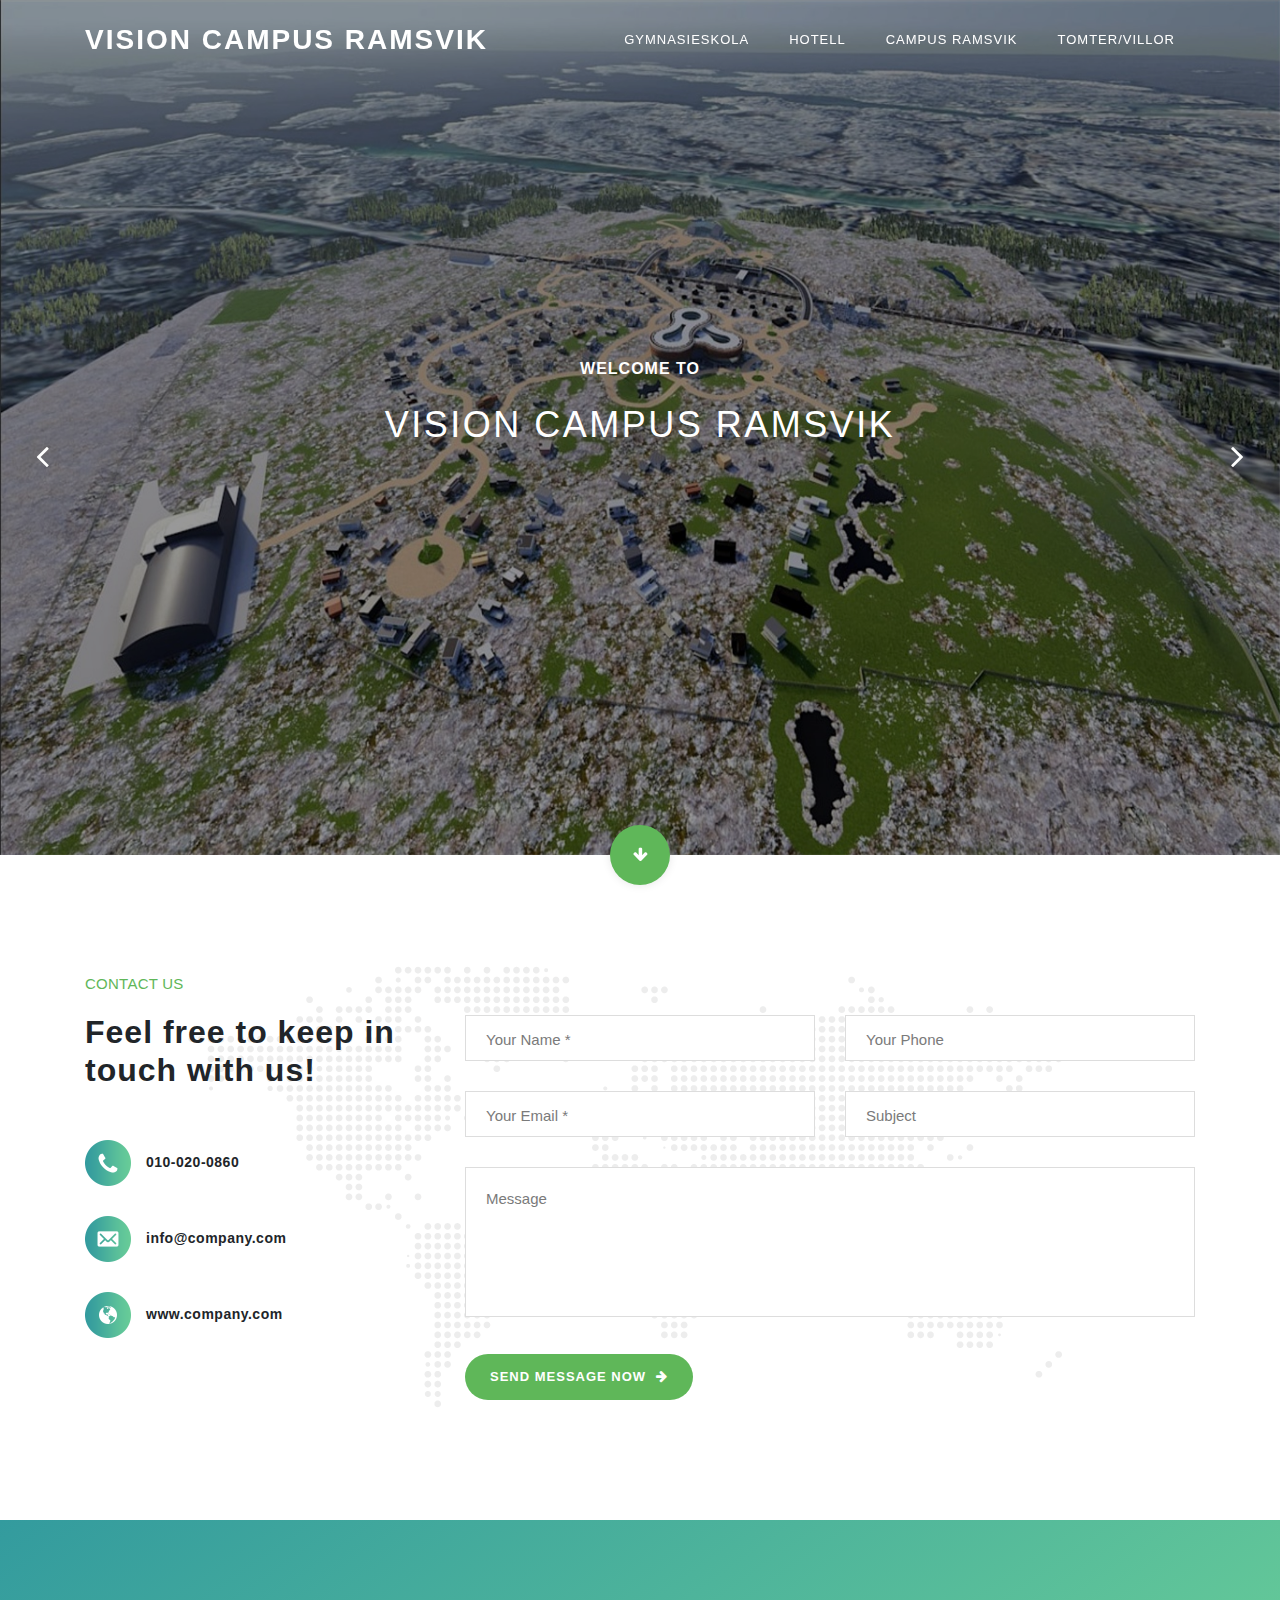
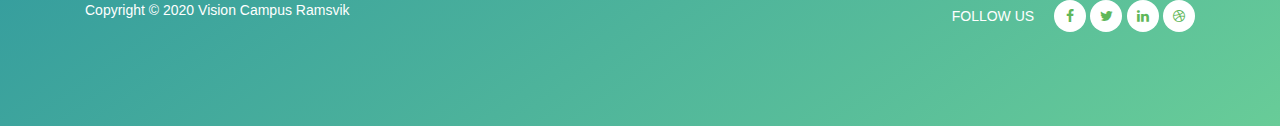
==== commit 686f6554: "tomer/villor page added" ====
--- a/index.html
+++ b/index.html
@@ -60,6 +60,7 @@
                             <li class="scroll-to-section"><a href="gymnasieskola.html" >GYMNASIESKOLA</a></li>
                             <li class="scroll-to-section"><a href="hotell.html">HOTELL</a></li>
                             <li class="scroll-to-section"><a href="campusRamsvik.html">CAMPUS RAMSVIK</a></li>
+                            <li class="scroll-to-section"><a href="tomter.html">Tomter/Villor</a></li>
                             <!-- <li class="submenu">
                                 <a href="javascript:;">Drop Down</a>
                                 <ul>
--- a/assets/css/templatemo-breezed.css
+++ b/assets/css/templatemo-breezed.css
@@ -536,7 +536,7 @@
   height: 40px;
   text-indent: -9999em;
   z-index: 99;
-  right: 40px;
+  right: 15px;
   display: none;
 }
 
@@ -663,6 +663,7 @@
 @media (max-width: 767px) {
   .header-area .main-nav .logo {
     color: #1e1e1e;
+    font-size: 15px;
   }
   .header-area.header-sticky .nav li a:hover,
   .header-area.header-sticky .nav li a.active {
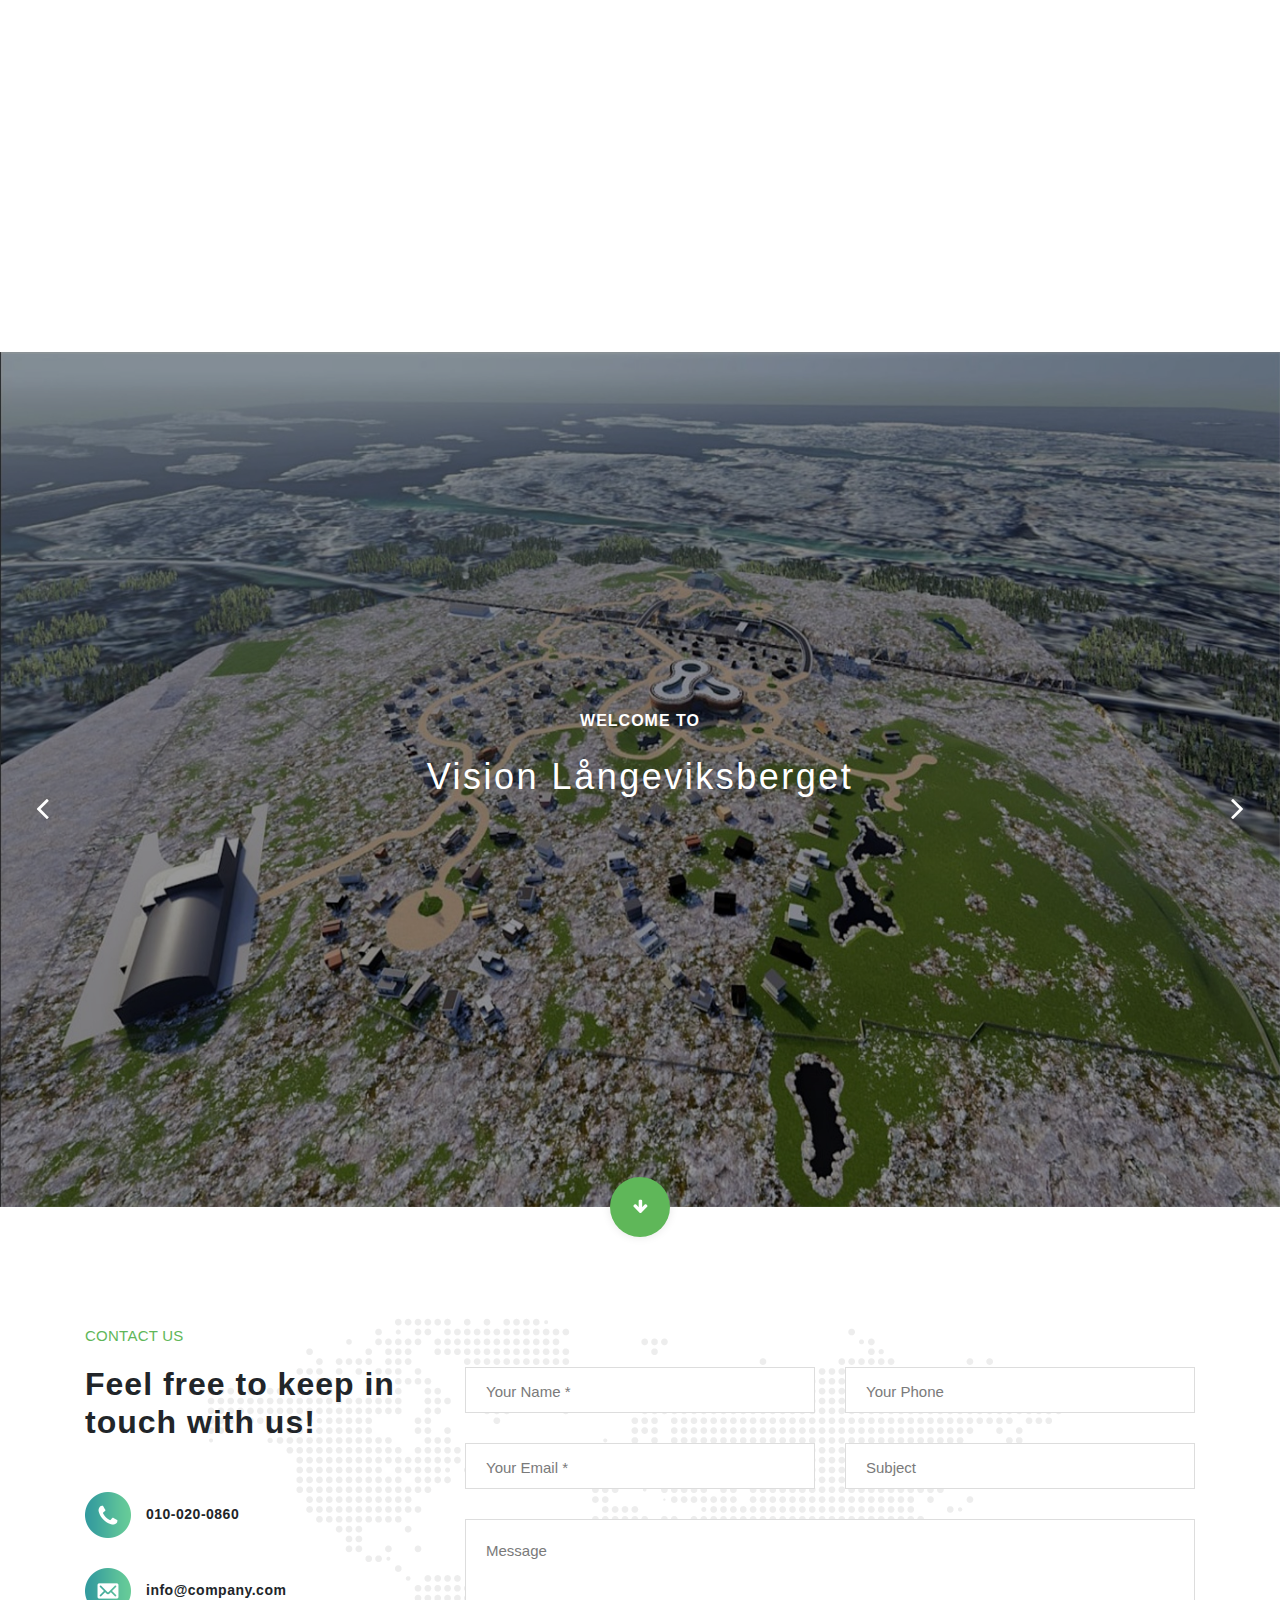
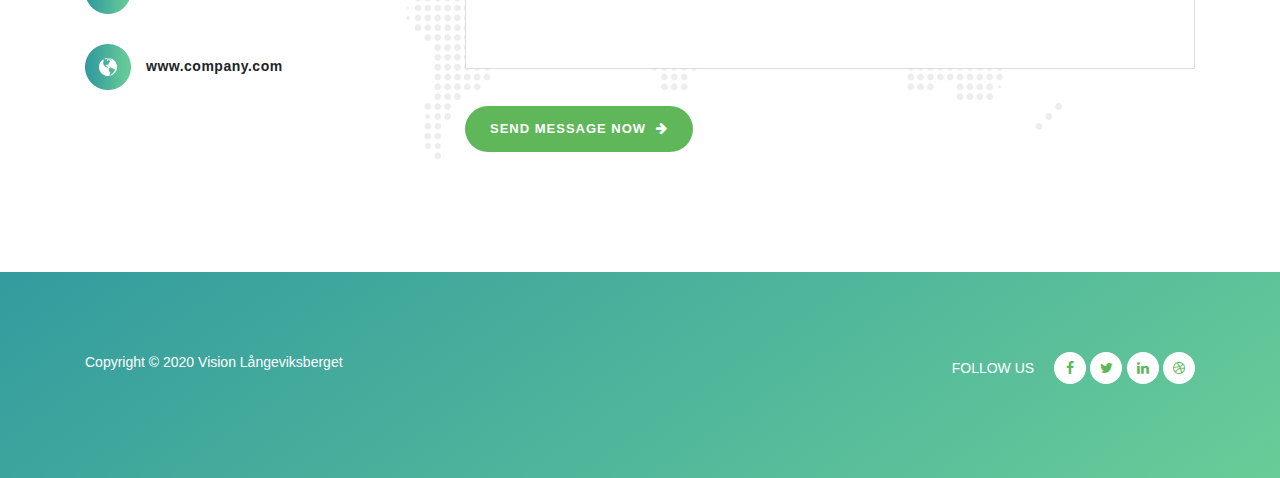
==== commit 042bc5f3: "Add files via upload" ====
--- a/index.html
+++ b/index.html
@@ -1,623 +1,636 @@
-<!DOCTYPE html>
-<html lang="en">
-
-  <head>
-
-    <meta charset="utf-8">
-    <meta name="viewport" content="width=device-width, initial-scale=1, shrink-to-fit=no">
-    <meta name="description" content="">
-    <meta name="author" content="">
-    <link href="https://fonts.googleapis.com/css?family=Raleway:100,200,300,400,500,600,700,800,900&display=swap" rel="stylesheet">
-
-    <title>Vision Campus Ramsvik</title>
-
-<!--
-
-Breezed Template
-
-https://templatemo.com/tm-543-breezed
-
--->
-    <!-- Additional CSS Files -->
-    <link rel="stylesheet" type="text/css" href="assets/css/bootstrap.min.css">
-
-    <link rel="stylesheet" type="text/css" href="assets/css/font-awesome.css">
-
-    <link rel="stylesheet" href="assets/css/templatemo-breezed.css">
-
-    <link rel="stylesheet" href="assets/css/owl-carousel.css">
-
-    <link rel="stylesheet" href="assets/css/lightbox.css">
-
-    </head>
-    
-    <body>
-    
-    <!-- ***** Preloader Start ***** -->
-    <div id="preloader">
-        <div class="jumper">
-            <div></div>
-            <div></div>
-            <div></div>
-        </div>
-    </div>  
-    <!-- ***** Preloader End ***** -->
-    
-    
-    <!-- ***** Header Area Start ***** -->
-    <header class="header-area header-sticky">
-        <div class="container">
-            <div class="row">
-                <div class="col-12">
-                    <nav class="main-nav">
-                        <!-- ***** Logo Start ***** -->
-                        <a href="index.html" class="logo">
-                            VISION CAMPUS RAMSVIK
-                        </a>
-                        <!-- ***** Logo End ***** -->
-                        <!-- ***** Menu Start ***** -->
-                        <ul class="nav">
-                            <li class="scroll-to-section"><a href="gymnasieskola.html" >GYMNASIESKOLA</a></li>
-                            <li class="scroll-to-section"><a href="hotell.html">HOTELL</a></li>
-                            <li class="scroll-to-section"><a href="campusRamsvik.html">CAMPUS RAMSVIK</a></li>
-                            <li class="scroll-to-section"><a href="tomter.html">Tomter/Villor</a></li>
-                            <!-- <li class="submenu">
-                                <a href="javascript:;">Drop Down</a>
-                                <ul>
-                                    <li><a href="">About Us</a></li>
-                                    <li><a href="">Features</a></li>
-                                    <li><a href="">FAQ's</a></li>
-                                    <li><a href="">Blog</a></li>
-                                </ul>
-                            </li> -->
-                            <!-- <li class="scroll-to-section"><a href="#">Contact Us</a></li>  -->
-                            <!-- <div class="search-icon">
-                                <a href="#search"><i class="fa fa-search"></i></a>
-                            </div> -->
-                        </ul>        
-                        <a class='menu-trigger'>
-                            <span>Menu</span>
-                        </a>
-                        <!-- ***** Menu End ***** -->
-                    </nav>
-                </div>
-            </div>
-        </div>
-    </header>
-    <!-- ***** Header Area End ***** -->
-    
-    <!-- ***** Search Area ***** -->
-    <div id="search">
-        <button type="button" class="close">×</button>
-        <form id="contact" action="#" method="get">
-            <fieldset>
-                <input type="search" name="q" placeholder="SEARCH KEYWORD(s)" aria-label="Search through site content">
-            </fieldset>
-            <fieldset>
-                <button type="submit" class="main-button">Search</button>
-            </fieldset>
-        </form>
-    </div>
-
-    <!-- ***** Main Banner Area Start ***** -->
-    <div class="main-banner header-text" id="top">
-        <div class="Modern-Slider">
-          <!-- Item -->
-          <div class="item">
-            <div class="img-fill">
-                <img src="assets/images/slide-01.jpg" alt="">
-                <div class="text-content">
-                  <h3>Welcome To</h3>
-                  <h5><b>VISION CAMPUS RAMSVIK</b></h5>
-                  <!-- <a href="#" class="main-stroked-button">Learn More</a>
-                  <a href="#" class="main-filled-button">Get It Now</a> -->
-                </div>
-            </div>
-          </div>
-          <!-- // Item -->
-          <!-- Item -->
-          <div class="item">
-            <div class="img-fill">
-                <img src="assets/images/slide-01.jpg" alt="">
-                <div class="text-content">
-                    <h3>Welcome To</h3>
-                  <h5><b>VISION CAMPUS RAMSVIK</b></h5>
-                  <!-- <h3>Integrated Marketing Media</h3>
-                  <h5>Best Digital Marketing</h5>
-                  <a href="#" class="main-stroked-button">Read More</a>
-                  <a href="#" class="main-filled-button">Take Action</a> -->
-                </div>
-            </div>
-          </div>
-          <!-- // Item -->
-          <!-- Item -->
-          <div class="item">
-            <div class="img-fill">
-                <img src="assets/images/slide-01.jpg" alt="">
-                <div class="text-content">
-                    <h3>Welcome To</h3>
-                  <h5><b>VISION CAMPUS RAMSVIK</b></h5>
-                  <!-- <h3>High Performance</h3>
-                  <h5>Robust and Speedy</h5> -->
-                  <!-- <a href="#" class="main-stroked-button">Learn More</a>
-                  <a href="#" class="main-filled-button">Get It Now</a> -->
-                </div>
-            </div>
-          </div>
-          <!-- // Item -->
-        </div>
-    </div>
-    <div class="scroll-down scroll-to-section"><a href="#about"><i class="fa fa-arrow-down"></i></a></div>
-    <!-- ***** Main Banner Area End ***** -->
-
-    <!-- ***** About Area Starts ***** -->
-    <!-- <section class="section" id="about">
-        <div class="container">
-            <div class="row">
-                <div class="col-lg-6 col-md-6 col-xs-12">
-                    <div class="left-text-content">
-                        <div class="section-heading">
-                            <h6>About Us</h6>
-                            <h2>We work with top brands and startups</h2>
-                        </div>
-                        <div class="row">
-                            <div class="col-md-6 col-sm-6">
-                                <div class="service-item">
-                                    <img src="assets/images/service-item-01.png" alt="">
-                                    <h4>Top Notch</h4>
-                                </div>
-                            </div>
-                            <div class="col-md-6 col-sm-6">
-                                <div class="service-item">
-                                    <img src="assets/images/service-item-01.png" alt="">
-                                    <h4>Robust</h4>
-                                </div>
-                            </div>
-                            <div class="col-md-6 col-sm-6">
-                                <div class="service-item">
-                                    <img src="assets/images/contact-info-03.png" alt="">
-                                    <h4>Reliable</h4>
-                                </div>
-                            </div>
-                            <div class="col-md-6 col-sm-6">
-                                <div class="service-item">
-                                    <img src="assets/images/contact-info-03.png" alt="">
-                                    <h4>Up-to-date</h4>
-                                </div>
-                            </div>
-                            <div class="col-md-12">
-                                <a href="#" class="main-button-icon">
-                                    Learn More <i class="fa fa-arrow-right"></i>
-                                </a>
-                            </div>
-                        </div>
-                    </div>
-                </div>
-                <div class="col-lg-6 col-md-6 col-xs-12">
-                    <div class="right-text-content">
-                        <p><a rel="nofollow noopener" href="https://templatemo.com/tm-543-breezed" target="_parent">Breezed HTML Template</a> is provided by TemplateMo for absolutely free of charge. You can download, edit and use this for your non-commercial and commercial websites. 
-                        <br><br>Redistributing this template as a downloadable ZIP file on any template collection website is strictly prohibited. You will need to talk to us if you want to redistribute this template. Thank you.
-                      <br><br>This is a Bootstrap v4.3.1 CSS layout. Do you like it? You can feel free to <a rel="nofollow noopener" href="https://templatemo.com/contact" target="_parent">talk to us</a> if you have anything.</p>
-                    </div>
-                </div>
-            </div>
-        </div>
-    </section> -->
-    <!-- ***** About Area Ends ***** -->
-
-    <!-- ***** Features Big Item Start ***** -->
-    <!-- <section class="section" id="features">
-        <div class="container">
-            <div class="row">
-                <div class="col-lg-4 col-md-6 col-sm-12 col-xs-12" data-scroll-reveal="enter left move 30px over 0.6s after 0.4s">
-                    <div class="features-item">
-                        <div class="features-icon">
-                            <img src="assets/images/features-icon-1.png" alt="">
-                        </div>
-                        <div class="features-content">
-                            <h4>Initial Work</h4>
-                            <p>Proin euismod sem ut diam ultricies, ut faucibus velit ultricies. Nam eu turpis quam. Duis ac condimentum eros.</p>
-                            <a href="#" class="text-button-icon">
-                                Learn More <i class="fa fa-arrow-right"></i>
-                            </a>
-                        </div>
-                    </div>
-                </div>
-                <div class="col-lg-4 col-md-6 col-sm-12 col-xs-12" data-scroll-reveal="enter bottom move 30px over 0.6s after 0.4s">
-                    <div class="features-item">
-                        <div class="features-icon">
-                            <img src="assets/images/features-icon-1.png" alt="">
-                        </div>
-                        <div class="features-content">
-                            <h4>Master Planning</h4>
-                            <p>Proin euismod sem ut diam ultricies, ut faucibus velit ultricies. Nam eu turpis quam. Duis ac condimentum eros.</p>
-                            <a href="#" class="text-button-icon">
-                                Learn More <i class="fa fa-arrow-right"></i>
-                            </a>
-                        </div>
-                    </div>
-                </div>
-                <div class="col-lg-4 col-md-6 col-sm-12 col-xs-12" data-scroll-reveal="enter right move 30px over 0.6s after 0.4s">
-                    <div class="features-item">
-                        <div class="features-icon">
-                            <img src="assets/images/features-icon-1.png" alt="">
-                        </div>
-                        <div class="features-content">
-                            <h4>Smooth Execution</h4>
-                            <p>Proin euismod sem ut diam ultricies, ut faucibus velit ultricies. Nam eu turpis quam. Duis ac condimentum eros.</p>
-                            <a href="#" class="text-button-icon">
-                                Learn More <i class="fa fa-arrow-right"></i>
-                            </a>
-                        </div>
-                    </div>
-                </div>
-            </div>
-        </div>
-    </section> -->
-    <!-- ***** Features Big Item End ***** -->
-
-    <!-- ***** Features Big Item Start ***** -->
-    <!-- <section class="section" id="subscribe">
-        <div class="container">
-            <div class="row">
-                <div class="col-lg-8 offset-lg-2">
-                    <div class="section-heading">
-                        <h6>Subscribe Newsletters</h6>
-                        <h2>Don’t miss this chance!</h2>
-                    </div>
-                    <div class="subscribe-content">
-                        <p>Vivamus suscipit blandit nibh, in cursus mi. Proin vel blandit metus, et auctor elit. Vivamus tincidunt tristique convallis. Ut nec odio vel arcu euismod semper nec ac sem.</p>
-                        <div class="subscribe-form">
-                            <form id="subscribe-now" action="" method="get">
-                                <div class="row">
-                                    <div class="col-md-8 col-sm-12">
-                                      <fieldset>
-                                        <input name="email" type="text" id="email" placeholder="Enter your email..." required="">
-                                      </fieldset>
-                                    </div>
-                                    <div class="col-md-4 col-sm-12">
-                                      <fieldset>
-                                        <button type="submit" id="form-submit" class="main-button">Subscribe Now</button>
-                                      </fieldset>
-                                    </div>
-                                </div>
-                            </form>
-                        </div>
-                    </div>
-                </div>
-            </div>
-        </div>
-    </section> -->
-    <!-- ***** Features Big Item End ***** -->
-
-
-    <!-- ***** Projects Area Starts ***** -->
-    <!-- <section class="section" id="projects">
-      <div class="container">
-        <div class="row">
-            <div class="col-lg-3">
-                <div class="section-heading">
-                    <h6>Our Projects</h6>
-                    <h2>Some of our latest projects</h2>
-                </div>
-                <div class="filters">
-                    <ul>
-                        <li class="active" data-filter="*">All</li>
-                        <li data-filter=".des">Web Design</li>
-                        <li data-filter=".dev">Web Development</li>
-                        <li data-filter=".gra">Graphics</li>
-                        <li data-filter=".tsh">Artworks</li>
-                    </ul>
-                </div>
-            </div>
-            <div class="col-lg-9">
-                <div class="filters-content">
-                    <div class="row grid">
-                        <div class="col-lg-4 col-md-4 col-sm-6 col-xs-12 all des">
-                          <div class="item">
-                            <a href="assets/images/project-big-item-01.jpg" data-lightbox="image-1" data-title="Our Projects">
-                                <img class ="image1" src="assets/images/gymnaseikola/2.1.jpg" alt=""></a>
-                          </div>
-                        </div>
-                        <div class="col-lg-4 col-md-4 col-sm-6 col-xs-12 all dev">
-                          <div class="item">
-                            <a href="assets/images/project-big-item-02.jpg" 
-                            data-lightbox="image-1" data-title="Our Projects">
-                            <img class ="image1" src="assets/images/gymnaseikola/2.1.jpg" alt=""></a>
-                          </div>
-                        </div>
-                        <div class="col-lg-4 col-md-4 col-sm-6 col-xs-12 all gra">
-                          <div class="item">
-                            <a href="assets/images/project-big-item-03.jpg" data-lightbox="image-1" data-title="Our Projects"><img src="assets/images/project-item-03.jpg" alt=""></a>
-                          </div>
-                        </div>
-                        <div class="col-lg-4 col-md-4 col-sm-6 col-xs-12 all tsh">
-                          <div class="item">
-                            <a href="assets/images/project-big-item-04.jpg" data-lightbox="image-1" data-title="Our Projects"><img src="assets/images/project-item-04.jpg" alt=""></a>
-                          </div>
-                        </div>
-                        <div class="col-lg-4 col-md-4 col-sm-6 col-xs-12 all dev">
-                          <div class="item">
-                            <a href="assets/images/project-big-item-05.jpg" data-lightbox="image-1" data-title="Our Projects"><img src="assets/images/project-item-05.jpg" alt=""></a>
-                          </div>
-                        </div>
-                        <div class="col-lg-4 col-md-4 col-sm-6 col-xs-12 all des">
-                          <div class="item">
-                            <a href="assets/images/project-big-item-06.jpg" data-lightbox="image-1" data-title="Our Projects"><img src="assets/images/project-item-06.jpg" alt=""></a>
-                          </div>
-                        </div>
-                    </div>
-                </div>
-            </div>
-        </div>
-      </div>
-    </section> -->
-    <!-- ***** Projects Area Ends ***** -->
-
-    <!-- ***** Testimonials Starts ***** -->
-    <!-- <section class="section" id="testimonials">
-        <div class="container">
-            <div class="row">
-                <div class="col-lg-12">
-                    <div class="section-heading">
-                        <h6>Digital Team</h6>
-                        <h2>young and talented members</h2>
-                    </div>
-                </div>
-                <div class="col-lg-12 col-md-12 col-sm-12 mobile-bottom-fix-big" data-scroll-reveal="enter left move 30px over 0.6s after 0.4s">
-                    <div class="owl-carousel owl-theme">
-                        <div class="item author-item">
-                            <div class="member-thumb">
-                                <img src="assets/images/member-item-01.jpg" alt="">
-                                <div class="hover-effect">
-                                    <div class="hover-content">
-                                        <ul>
-                                            <li><a href="#"><i class="fa fa-facebook"></i></a></li>
-                                            <li><a href="#"><i class="fa fa-twitter"></i></a></li>
-                                            <li><a href="#"><i class="fa fa-linkedin"></i></a></li>
-                                            <li><a href="#"><i class="fa fa-rss"></i></a></li>
-                                        </ul>
-                                    </div>
-                                </div>
-                            </div>
-                            <h4>.01 White Cheese</h4>
-                            <span>Digital Marketer</span>
-                        </div>
-                        <div class="item author-item">
-                            <div class="member-thumb">
-                                <img src="assets/images/member-item-04.jpg" alt="">
-                                <div class="hover-effect">
-                                    <div class="hover-content">
-                                        <ul>
-                                            <li><a href="#"><i class="fa fa-facebook"></i></a></li>
-                                            <li><a href="#"><i class="fa fa-twitter"></i></a></li>
-                                            <li><a href="#"><i class="fa fa-linkedin"></i></a></li>
-                                            <li><a href="#"><i class="fa fa-rss"></i></a></li>
-                                        </ul>
-                                    </div>
-                                </div>
-                            </div>
-                            <h4>.02 Snow Mary</h4>
-                            <span>Site Analyst</span>
-                        </div>
-                        <div class="item author-item">
-                            <div class="member-thumb">
-                                <img src="assets/images/member-item-02.jpg" alt="">
-                                <div class="hover-effect">
-                                    <div class="hover-content">
-                                        <ul>
-                                            <li><a href="#"><i class="fa fa-facebook"></i></a></li>
-                                            <li><a href="#"><i class="fa fa-twitter"></i></a></li>
-                                            <li><a href="#"><i class="fa fa-linkedin"></i></a></li>
-                                            <li><a href="#"><i class="fa fa-rss"></i></a></li>
-                                        </ul>
-                                    </div>
-                                </div>
-                            </div>
-                            <h4>.03 Johnny Egg</h4>
-                            <span>Digital Influencer</span>
-                        </div>
-                        <div class="item author-item">
-                            <div class="member-thumb">
-                                <img src="assets/images/member-item-05.jpg" alt="">
-                                <div class="hover-effect">
-                                    <div class="hover-content">
-                                        <ul>
-                                            <li><a href="#"><i class="fa fa-facebook"></i></a></li>
-                                            <li><a href="#"><i class="fa fa-twitter"></i></a></li>
-                                            <li><a href="#"><i class="fa fa-linkedin"></i></a></li>
-                                            <li><a href="#"><i class="fa fa-rss"></i></a></li>
-                                        </ul>
-                                    </div>
-                                </div>
-                            </div>
-                            <h4>.04 Catherine Phyu</h4>
-                            <span>Co Founder</span>
-                        </div>
-                        <div class="item author-item">
-                            <div class="member-thumb">
-                                <img src="assets/images/member-item-03.jpg" alt="">
-                                <div class="hover-effect">
-                                    <div class="hover-content">
-                                        <ul>
-                                            <li><a href="#"><i class="fa fa-facebook"></i></a></li>
-                                            <li><a href="#"><i class="fa fa-twitter"></i></a></li>
-                                            <li><a href="#"><i class="fa fa-linkedin"></i></a></li>
-                                            <li><a href="#"><i class="fa fa-rss"></i></a></li>
-                                        </ul>
-                                    </div>
-                                </div>
-                            </div>
-                            <h4>.05 Shao Lynn</h4>
-                            <span>Chief Marketing</span>
-                        </div>
-                        
-                        <div class="item author-item">
-                            <div class="member-thumb">
-                                <img src="assets/images/member-item-04.jpg" alt="">
-                                <div class="hover-effect">
-                                    <div class="hover-content">
-                                        <ul>
-                                            <li><a href="#"><i class="fa fa-facebook"></i></a></li>
-                                            <li><a href="#"><i class="fa fa-twitter"></i></a></li>
-                                            <li><a href="#"><i class="fa fa-linkedin"></i></a></li>
-                                            <li><a href="#"><i class="fa fa-rss"></i></a></li>
-                                        </ul>
-                                    </div>
-                                </div>
-                            </div>
-                            <h4>.06 Emma Honey</h4>
-                            <span>Digital Influencer</span>
-                        </div>
-                        
-                        <div class="item author-item">
-                            <div class="member-thumb">
-                                <img src="assets/images/member-item-06.jpg" alt="">
-                                <div class="hover-effect">
-                                    <div class="hover-content">
-                                        <ul>
-                                            <li><a href="#"><i class="fa fa-facebook"></i></a></li>
-                                            <li><a href="#"><i class="fa fa-twitter"></i></a></li>
-                                            <li><a href="#"><i class="fa fa-linkedin"></i></a></li>
-                                            <li><a href="#"><i class="fa fa-rss"></i></a></li>
-                                        </ul>
-                                    </div>
-                                </div>
-                            </div>
-                            <h4>.07 Oliva Sofie</h4>
-                            <span>Website Analyst</span>
-                        </div>
-                        
-                    </div>
-                </div>
-            </div>
-        </div>
-    </section> -->
-    <!-- ***** Testimonials Ends ***** -->
-    
-    <!-- ***** Contact Us Area Starts ***** -->
-    <section class="section" id="contact-us">
-        <div class="container">
-            <div class="row">
-                <div class="col-lg-4 col-md-4 col-xs-12">
-                    <div class="left-text-content">
-                        <div class="section-heading">
-                            <h6>Contact Us</h6>
-                            <h2>Feel free to keep in touch with us!</h2>
-                        </div>
-                        <ul class="contact-info">
-                            <li><img src="assets/images/contact-info-01.png" alt="">010-020-0860</li>
-                            <li><img src="assets/images/contact-info-02.png" alt="">info@company.com</li>
-                            <li><img src="assets/images/contact-info-03.png" alt="">www.company.com</li>
-                        </ul>
-                    </div>
-                </div>
-                <div class="col-lg-8 col-md-8 col-xs-12">
-                    <div class="contact-form">
-                        <form id="contact" action="" method="get">
-                          <div class="row">
-                            <div class="col-md-6 col-sm-12">
-                              <fieldset>
-                                <input name="name" type="text" id="name" placeholder="Your Name *" required="">
-                              </fieldset>
-                            </div>
-                            <div class="col-md-6 col-sm-12">
-                              <fieldset>
-                                <input name="phone" type="text" id="phone" placeholder="Your Phone" required="">
-                              </fieldset>
-                            </div>
-                            <div class="col-md-6 col-sm-12">
-                              <fieldset>
-                                <input name="email" type="email" id="email" placeholder="Your Email *" required="">
-                              </fieldset>
-                            </div>
-                            <div class="col-md-6 col-sm-12">
-                              <fieldset>
-                                <input name="subject" type="text" id="subject" placeholder="Subject">
-                              </fieldset>
-                            </div>
-                            <div class="col-lg-12">
-                              <fieldset>
-                                <textarea name="message" rows="6" id="message" placeholder="Message" required=""></textarea>
-                              </fieldset>
-                            </div>
-                            <div class="col-lg-12">
-                              <fieldset>
-                                <button type="submit" id="form-submit" class="main-button-icon">Send Message Now <i class="fa fa-arrow-right"></i></button>
-                              </fieldset>
-                            </div>
-                          </div>
-                        </form>
-                    </div>
-                </div>
-            </div>
-        </div>
-    </section> 
-    <!-- ***** Contact Us Area Ends ***** -->
-    
-    <!-- ***** Footer Start ***** -->
-    <footer>
-        <div class="container">
-            <div class="row">
-                <div class="col-lg-6 col-xs-12">
-                    <div class="left-text-content">
-                        <p>Copyright &copy; 2020 Vision Campus Ramsvik
-                        </p>
-                       </div>
-                </div>
-                <div class="col-lg-6 col-xs-12">
-                    <div class="right-text-content">
-                            <ul class="social-icons">
-                                <li><p>Follow Us</p></li>
-                                <li><a rel="nofollow" href="https://fb.com/"><i class="fa fa-facebook"></i></a></li>
-                                <li><a rel="nofollow" href="https://fb.com"><i class="fa fa-twitter"></i></a></li>
-                                <li><a rel="nofollow" href="https://fb.com/"><i class="fa fa-linkedin"></i></a></li>
-                                <li><a rel="nofollow" href="https://fb.com/"><i class="fa fa-dribbble"></i></a></li>
-                            </ul>
-                    </div>
-                </div>
-            </div>
-        </div>
-    </footer>
-    
-
-    <!-- jQuery -->
-    <script src="assets/js/jquery-2.1.0.min.js"></script>
-
-    <!-- Bootstrap -->
-    <script src="assets/js/popper.js"></script>
-    <script src="assets/js/bootstrap.min.js"></script>
-
-    <!-- Plugins -->
-    <script src="assets/js/owl-carousel.js"></script>
-    <script src="assets/js/scrollreveal.min.js"></script>
-    <script src="assets/js/waypoints.min.js"></script>
-    <script src="assets/js/jquery.counterup.min.js"></script>
-    <script src="assets/js/imgfix.min.js"></script> 
-    <script src="assets/js/slick.js"></script> 
-    <script src="assets/js/lightbox.js"></script> 
-    <script src="assets/js/isotope.js"></script> 
-    
-    <!-- Global Init -->
-    <script src="assets/js/custom.js"></script>
-
-    <script>
-
-        $(function() {
-            var selectedClass = "";
-            $("p").click(function(){
-            selectedClass = $(this).attr("data-rel");
-            $("#portfolio").fadeTo(50, 0.1);
-                $("#portfolio div").not("."+selectedClass).fadeOut();
-            setTimeout(function() {
-              $("."+selectedClass).fadeIn();
-              $("#portfolio").fadeTo(50, 1);
-            }, 500);
-                
-            });
-        });
-
-    </script>
-
-  </body>
+<!DOCTYPE html>
+<html lang="en">
+
+<head>
+
+    <meta charset="utf-8">
+    <meta name="viewport" content="width=device-width, initial-scale=1, shrink-to-fit=no">
+    <meta name="description" content="">
+    <meta name="author" content="">
+    <link href="https://fonts.googleapis.com/css?family=Raleway:100,200,300,400,500,600,700,800,900&display=swap"
+        rel="stylesheet">
+
+    <title>Vision Långeviksberget</title>
+
+    <!--
+
+Breezed Template
+
+https://templatemo.com/tm-543-breezed
+
+-->
+    <!-- Additional CSS Files -->
+    <link rel="stylesheet" type="text/css" href="assets/css/bootstrap.min.css">
+
+    <link rel="stylesheet" type="text/css" href="assets/css/font-awesome.css">
+
+    <link rel="stylesheet" href="assets/css/templatemo-breezed.css">
+
+    <link rel="stylesheet" href="assets/css/owl-carousel.css">
+
+    <link rel="stylesheet" href="assets/css/lightbox.css">
+
+    <link rel="stylesheet" href="assets/css/style.css">
+
+</head>
+
+<body>
+
+    <!-- ***** Preloader Start ***** -->
+    <div id="preloader">
+        <div class="jumper">
+            <div></div>
+            <div></div>
+            <div></div>
+        </div>
+    </div>
+    <!-- ***** Preloader End ***** -->
+
+
+    <!-- ***** Header Area Start ***** -->
+    <header class="header-area header-sticky">
+        <div class="container">
+            <div class="row">
+                <div class="col-12">
+                    <nav class="main-nav">
+                        <!-- ***** Logo Start ***** -->
+                        <a href="index.html" class="logo">
+                            Vision Långeviksberget
+                        </a>
+                        <!-- ***** Logo End ***** -->
+                        <!-- ***** Menu Start ***** -->
+                        <ul class="nav">
+                            <li class="scroll-to-section"><a href="gymnasieskola.html">GYMNASIESKOLA</a></li>
+                            <li class="scroll-to-section"><a href="hotell.html">HOTELL</a></li>
+                            <li class="scroll-to-section"><a href="campusRamsvik.html">Långeviksberget</a></li>
+                            <li class="scroll-to-section"><a href="tomter.html">Tomter/Villor</a></li>
+                            <!-- <li class="submenu">
+                                <a href="javascript:;">Drop Down</a>
+                                <ul>
+                                    <li><a href="">About Us</a></li>
+                                    <li><a href="">Features</a></li>
+                                    <li><a href="">FAQ's</a></li>
+                                    <li><a href="">Blog</a></li>
+                                </ul>
+                            </li> -->
+                            <!-- <li class="scroll-to-section"><a href="#">Contact Us</a></li>  -->
+                            <!-- <div class="search-icon">
+                                <a href="#search"><i class="fa fa-search"></i></a>
+                            </div> -->
+                        </ul>
+                        <a class='menu-trigger'>
+                            <span>Menu</span>
+                        </a>
+                        <!-- ***** Menu End ***** -->
+                    </nav>
+                </div>
+            </div>
+        </div>
+    </header>
+    <!-- ***** Header Area End ***** -->
+
+    <!-- ***** Search Area ***** -->
+    <div id="search">
+        <button type="button" class="close">×</button>
+        <form id="contact" action="#" method="get">
+            <fieldset>
+                <input type="search" name="q" placeholder="SEARCH KEYWORD(s)" aria-label="Search through site content">
+            </fieldset>
+            <fieldset>
+                <button type="submit" class="main-button">Search</button>
+            </fieldset>
+        </form>
+    </div>
+
+    <!-- ***** Main Banner Area Start ***** -->
+    <div class="main-banner header-text slider-css" id="top">
+        <div id='yt-video'>
+            <iframe width="525" height="345px" src="https://www.youtube.com/embed/2kJWLOScHJU">
+            </iframe>
+        </div>
+        <div class="Modern-Slider">
+            <!-- Item -->
+            <div class="item">
+                <div class="img-fill">
+                    <img src="assets/images/slide-01.jpg" alt="">
+                    <div class="text-content">
+                        <h3>Welcome To</h3>
+                        <h5><b>Vision Långeviksberget</b></h5>
+                        <!-- <a href="#" class="main-stroked-button">Learn More</a>
+                  <a href="#" class="main-filled-button">Get It Now</a> -->
+                    </div>
+                </div>
+            </div>
+            <!-- // Item -->
+            <!-- Item -->
+            <div class="item">
+                <div class="img-fill">
+                    <img src="assets/images/slide-01.jpg" alt="">
+                    <div class="text-content">
+                        <h3>Welcome To</h3>
+                        <h5><b>Vision Långeviksberget</b></h5>
+                        <!-- <h3>Integrated Marketing Media</h3>
+                  <h5>Best Digital Marketing</h5>
+                  <a href="#" class="main-stroked-button">Read More</a>
+                  <a href="#" class="main-filled-button">Take Action</a> -->
+                    </div>
+                </div>
+            </div>
+            <!-- // Item -->
+            <!-- Item -->
+            <div class="item">
+                <div class="img-fill">
+                    <img src="assets/images/slide-01.jpg" alt="">
+                    <div class="text-content">
+                        <h3>Welcome To</h3>
+                        <h5><b>Vision Långeviksberget</b></h5>
+                        <!-- <h3>High Performance</h3>
+                  <h5>Robust and Speedy</h5> -->
+                        <!-- <a href="#" class="main-stroked-button">Learn More</a>
+                  <a href="#" class="main-filled-button">Get It Now</a> -->
+                    </div>
+                </div>
+            </div>
+            <!-- // Item -->
+        </div>
+    </div>
+    <div class="scroll-down scroll-to-section"><a href="#about"><i class="fa fa-arrow-down"></i></a></div>
+    <!-- ***** Main Banner Area End ***** -->
+
+    <!-- ***** About Area Starts ***** -->
+    <!-- <section class="section" id="about">
+        <div class="container">
+            <div class="row">
+                <div class="col-lg-6 col-md-6 col-xs-12">
+                    <div class="left-text-content">
+                        <div class="section-heading">
+                            <h6>About Us</h6>
+                            <h2>We work with top brands and startups</h2>
+                        </div>
+                        <div class="row">
+                            <div class="col-md-6 col-sm-6">
+                                <div class="service-item">
+                                    <img src="assets/images/service-item-01.png" alt="">
+                                    <h4>Top Notch</h4>
+                                </div>
+                            </div>
+                            <div class="col-md-6 col-sm-6">
+                                <div class="service-item">
+                                    <img src="assets/images/service-item-01.png" alt="">
+                                    <h4>Robust</h4>
+                                </div>
+                            </div>
+                            <div class="col-md-6 col-sm-6">
+                                <div class="service-item">
+                                    <img src="assets/images/contact-info-03.png" alt="">
+                                    <h4>Reliable</h4>
+                                </div>
+                            </div>
+                            <div class="col-md-6 col-sm-6">
+                                <div class="service-item">
+                                    <img src="assets/images/contact-info-03.png" alt="">
+                                    <h4>Up-to-date</h4>
+                                </div>
+                            </div>
+                            <div class="col-md-12">
+                                <a href="#" class="main-button-icon">
+                                    Learn More <i class="fa fa-arrow-right"></i>
+                                </a>
+                            </div>
+                        </div>
+                    </div>
+                </div>
+                <div class="col-lg-6 col-md-6 col-xs-12">
+                    <div class="right-text-content">
+                        <p><a rel="nofollow noopener" href="https://templatemo.com/tm-543-breezed" target="_parent">Breezed HTML Template</a> is provided by TemplateMo for absolutely free of charge. You can download, edit and use this for your non-commercial and commercial websites. 
+                        <br><br>Redistributing this template as a downloadable ZIP file on any template collection website is strictly prohibited. You will need to talk to us if you want to redistribute this template. Thank you.
+                      <br><br>This is a Bootstrap v4.3.1 CSS layout. Do you like it? You can feel free to <a rel="nofollow noopener" href="https://templatemo.com/contact" target="_parent">talk to us</a> if you have anything.</p>
+                    </div>
+                </div>
+            </div>
+        </div>
+    </section> -->
+    <!-- ***** About Area Ends ***** -->
+
+    <!-- ***** Features Big Item Start ***** -->
+    <!-- <section class="section" id="features">
+        <div class="container">
+            <div class="row">
+                <div class="col-lg-4 col-md-6 col-sm-12 col-xs-12" data-scroll-reveal="enter left move 30px over 0.6s after 0.4s">
+                    <div class="features-item">
+                        <div class="features-icon">
+                            <img src="assets/images/features-icon-1.png" alt="">
+                        </div>
+                        <div class="features-content">
+                            <h4>Initial Work</h4>
+                            <p>Proin euismod sem ut diam ultricies, ut faucibus velit ultricies. Nam eu turpis quam. Duis ac condimentum eros.</p>
+                            <a href="#" class="text-button-icon">
+                                Learn More <i class="fa fa-arrow-right"></i>
+                            </a>
+                        </div>
+                    </div>
+                </div>
+                <div class="col-lg-4 col-md-6 col-sm-12 col-xs-12" data-scroll-reveal="enter bottom move 30px over 0.6s after 0.4s">
+                    <div class="features-item">
+                        <div class="features-icon">
+                            <img src="assets/images/features-icon-1.png" alt="">
+                        </div>
+                        <div class="features-content">
+                            <h4>Master Planning</h4>
+                            <p>Proin euismod sem ut diam ultricies, ut faucibus velit ultricies. Nam eu turpis quam. Duis ac condimentum eros.</p>
+                            <a href="#" class="text-button-icon">
+                                Learn More <i class="fa fa-arrow-right"></i>
+                            </a>
+                        </div>
+                    </div>
+                </div>
+                <div class="col-lg-4 col-md-6 col-sm-12 col-xs-12" data-scroll-reveal="enter right move 30px over 0.6s after 0.4s">
+                    <div class="features-item">
+                        <div class="features-icon">
+                            <img src="assets/images/features-icon-1.png" alt="">
+                        </div>
+                        <div class="features-content">
+                            <h4>Smooth Execution</h4>
+                            <p>Proin euismod sem ut diam ultricies, ut faucibus velit ultricies. Nam eu turpis quam. Duis ac condimentum eros.</p>
+                            <a href="#" class="text-button-icon">
+                                Learn More <i class="fa fa-arrow-right"></i>
+                            </a>
+                        </div>
+                    </div>
+                </div>
+            </div>
+        </div>
+    </section> -->
+    <!-- ***** Features Big Item End ***** -->
+
+    <!-- ***** Features Big Item Start ***** -->
+    <!-- <section class="section" id="subscribe">
+        <div class="container">
+            <div class="row">
+                <div class="col-lg-8 offset-lg-2">
+                    <div class="section-heading">
+                        <h6>Subscribe Newsletters</h6>
+                        <h2>Don’t miss this chance!</h2>
+                    </div>
+                    <div class="subscribe-content">
+                        <p>Vivamus suscipit blandit nibh, in cursus mi. Proin vel blandit metus, et auctor elit. Vivamus tincidunt tristique convallis. Ut nec odio vel arcu euismod semper nec ac sem.</p>
+                        <div class="subscribe-form">
+                            <form id="subscribe-now" action="" method="get">
+                                <div class="row">
+                                    <div class="col-md-8 col-sm-12">
+                                      <fieldset>
+                                        <input name="email" type="text" id="email" placeholder="Enter your email..." required="">
+                                      </fieldset>
+                                    </div>
+                                    <div class="col-md-4 col-sm-12">
+                                      <fieldset>
+                                        <button type="submit" id="form-submit" class="main-button">Subscribe Now</button>
+                                      </fieldset>
+                                    </div>
+                                </div>
+                            </form>
+                        </div>
+                    </div>
+                </div>
+            </div>
+        </div>
+    </section> -->
+    <!-- ***** Features Big Item End ***** -->
+
+
+    <!-- ***** Projects Area Starts ***** -->
+    <!-- <section class="section" id="projects">
+      <div class="container">
+        <div class="row">
+            <div class="col-lg-3">
+                <div class="section-heading">
+                    <h6>Our Projects</h6>
+                    <h2>Some of our latest projects</h2>
+                </div>
+                <div class="filters">
+                    <ul>
+                        <li class="active" data-filter="*">All</li>
+                        <li data-filter=".des">Web Design</li>
+                        <li data-filter=".dev">Web Development</li>
+                        <li data-filter=".gra">Graphics</li>
+                        <li data-filter=".tsh">Artworks</li>
+                    </ul>
+                </div>
+            </div>
+            <div class="col-lg-9">
+                <div class="filters-content">
+                    <div class="row grid">
+                        <div class="col-lg-4 col-md-4 col-sm-6 col-xs-12 all des">
+                          <div class="item">
+                            <a href="assets/images/project-big-item-01.jpg" data-lightbox="image-1" data-title="Our Projects">
+                                <img class ="image1" src="assets/images/gymnaseikola/2.1.jpg" alt=""></a>
+                          </div>
+                        </div>
+                        <div class="col-lg-4 col-md-4 col-sm-6 col-xs-12 all dev">
+                          <div class="item">
+                            <a href="assets/images/project-big-item-02.jpg" 
+                            data-lightbox="image-1" data-title="Our Projects">
+                            <img class ="image1" src="assets/images/gymnaseikola/2.1.jpg" alt=""></a>
+                          </div>
+                        </div>
+                        <div class="col-lg-4 col-md-4 col-sm-6 col-xs-12 all gra">
+                          <div class="item">
+                            <a href="assets/images/project-big-item-03.jpg" data-lightbox="image-1" data-title="Our Projects"><img src="assets/images/project-item-03.jpg" alt=""></a>
+                          </div>
+                        </div>
+                        <div class="col-lg-4 col-md-4 col-sm-6 col-xs-12 all tsh">
+                          <div class="item">
+                            <a href="assets/images/project-big-item-04.jpg" data-lightbox="image-1" data-title="Our Projects"><img src="assets/images/project-item-04.jpg" alt=""></a>
+                          </div>
+                        </div>
+                        <div class="col-lg-4 col-md-4 col-sm-6 col-xs-12 all dev">
+                          <div class="item">
+                            <a href="assets/images/project-big-item-05.jpg" data-lightbox="image-1" data-title="Our Projects"><img src="assets/images/project-item-05.jpg" alt=""></a>
+                          </div>
+                        </div>
+                        <div class="col-lg-4 col-md-4 col-sm-6 col-xs-12 all des">
+                          <div class="item">
+                            <a href="assets/images/project-big-item-06.jpg" data-lightbox="image-1" data-title="Our Projects"><img src="assets/images/project-item-06.jpg" alt=""></a>
+                          </div>
+                        </div>
+                    </div>
+                </div>
+            </div>
+        </div>
+      </div>
+    </section> -->
+    <!-- ***** Projects Area Ends ***** -->
+
+    <!-- ***** Testimonials Starts ***** -->
+    <!-- <section class="section" id="testimonials">
+        <div class="container">
+            <div class="row">
+                <div class="col-lg-12">
+                    <div class="section-heading">
+                        <h6>Digital Team</h6>
+                        <h2>young and talented members</h2>
+                    </div>
+                </div>
+                <div class="col-lg-12 col-md-12 col-sm-12 mobile-bottom-fix-big" data-scroll-reveal="enter left move 30px over 0.6s after 0.4s">
+                    <div class="owl-carousel owl-theme">
+                        <div class="item author-item">
+                            <div class="member-thumb">
+                                <img src="assets/images/member-item-01.jpg" alt="">
+                                <div class="hover-effect">
+                                    <div class="hover-content">
+                                        <ul>
+                                            <li><a href="#"><i class="fa fa-facebook"></i></a></li>
+                                            <li><a href="#"><i class="fa fa-twitter"></i></a></li>
+                                            <li><a href="#"><i class="fa fa-linkedin"></i></a></li>
+                                            <li><a href="#"><i class="fa fa-rss"></i></a></li>
+                                        </ul>
+                                    </div>
+                                </div>
+                            </div>
+                            <h4>.01 White Cheese</h4>
+                            <span>Digital Marketer</span>
+                        </div>
+                        <div class="item author-item">
+                            <div class="member-thumb">
+                                <img src="assets/images/member-item-04.jpg" alt="">
+                                <div class="hover-effect">
+                                    <div class="hover-content">
+                                        <ul>
+                                            <li><a href="#"><i class="fa fa-facebook"></i></a></li>
+                                            <li><a href="#"><i class="fa fa-twitter"></i></a></li>
+                                            <li><a href="#"><i class="fa fa-linkedin"></i></a></li>
+                                            <li><a href="#"><i class="fa fa-rss"></i></a></li>
+                                        </ul>
+                                    </div>
+                                </div>
+                            </div>
+                            <h4>.02 Snow Mary</h4>
+                            <span>Site Analyst</span>
+                        </div>
+                        <div class="item author-item">
+                            <div class="member-thumb">
+                                <img src="assets/images/member-item-02.jpg" alt="">
+                                <div class="hover-effect">
+                                    <div class="hover-content">
+                                        <ul>
+                                            <li><a href="#"><i class="fa fa-facebook"></i></a></li>
+                                            <li><a href="#"><i class="fa fa-twitter"></i></a></li>
+                                            <li><a href="#"><i class="fa fa-linkedin"></i></a></li>
+                                            <li><a href="#"><i class="fa fa-rss"></i></a></li>
+                                        </ul>
+                                    </div>
+                                </div>
+                            </div>
+                            <h4>.03 Johnny Egg</h4>
+                            <span>Digital Influencer</span>
+                        </div>
+                        <div class="item author-item">
+                            <div class="member-thumb">
+                                <img src="assets/images/member-item-05.jpg" alt="">
+                                <div class="hover-effect">
+                                    <div class="hover-content">
+                                        <ul>
+                                            <li><a href="#"><i class="fa fa-facebook"></i></a></li>
+                                            <li><a href="#"><i class="fa fa-twitter"></i></a></li>
+                                            <li><a href="#"><i class="fa fa-linkedin"></i></a></li>
+                                            <li><a href="#"><i class="fa fa-rss"></i></a></li>
+                                        </ul>
+                                    </div>
+                                </div>
+                            </div>
+                            <h4>.04 Catherine Phyu</h4>
+                            <span>Co Founder</span>
+                        </div>
+                        <div class="item author-item">
+                            <div class="member-thumb">
+                                <img src="assets/images/member-item-03.jpg" alt="">
+                                <div class="hover-effect">
+                                    <div class="hover-content">
+                                        <ul>
+                                            <li><a href="#"><i class="fa fa-facebook"></i></a></li>
+                                            <li><a href="#"><i class="fa fa-twitter"></i></a></li>
+                                            <li><a href="#"><i class="fa fa-linkedin"></i></a></li>
+                                            <li><a href="#"><i class="fa fa-rss"></i></a></li>
+                                        </ul>
+                                    </div>
+                                </div>
+                            </div>
+                            <h4>.05 Shao Lynn</h4>
+                            <span>Chief Marketing</span>
+                        </div>
+                        
+                        <div class="item author-item">
+                            <div class="member-thumb">
+                                <img src="assets/images/member-item-04.jpg" alt="">
+                                <div class="hover-effect">
+                                    <div class="hover-content">
+                                        <ul>
+                                            <li><a href="#"><i class="fa fa-facebook"></i></a></li>
+                                            <li><a href="#"><i class="fa fa-twitter"></i></a></li>
+                                            <li><a href="#"><i class="fa fa-linkedin"></i></a></li>
+                                            <li><a href="#"><i class="fa fa-rss"></i></a></li>
+                                        </ul>
+                                    </div>
+                                </div>
+                            </div>
+                            <h4>.06 Emma Honey</h4>
+                            <span>Digital Influencer</span>
+                        </div>
+                        
+                        <div class="item author-item">
+                            <div class="member-thumb">
+                                <img src="assets/images/member-item-06.jpg" alt="">
+                                <div class="hover-effect">
+                                    <div class="hover-content">
+                                        <ul>
+                                            <li><a href="#"><i class="fa fa-facebook"></i></a></li>
+                                            <li><a href="#"><i class="fa fa-twitter"></i></a></li>
+                                            <li><a href="#"><i class="fa fa-linkedin"></i></a></li>
+                                            <li><a href="#"><i class="fa fa-rss"></i></a></li>
+                                        </ul>
+                                    </div>
+                                </div>
+                            </div>
+                            <h4>.07 Oliva Sofie</h4>
+                            <span>Website Analyst</span>
+                        </div>
+                        
+                    </div>
+                </div>
+            </div>
+        </div>
+    </section> -->
+    <!-- ***** Testimonials Ends ***** -->
+
+    <!-- ***** Contact Us Area Starts ***** -->
+    <section class="section" id="contact-us">
+        <div class="container">
+            <div class="row">
+                <div class="col-lg-4 col-md-4 col-xs-12">
+                    <div class="left-text-content">
+                        <div class="section-heading">
+                            <h6>Contact Us</h6>
+                            <h2>Feel free to keep in touch with us!</h2>
+                        </div>
+                        <ul class="contact-info">
+                            <li><img src="assets/images/contact-info-01.png" alt="">010-020-0860</li>
+                            <li><img src="assets/images/contact-info-02.png" alt="">info@company.com</li>
+                            <li><img src="assets/images/contact-info-03.png" alt="">www.company.com</li>
+                        </ul>
+                    </div>
+                </div>
+                <div class="col-lg-8 col-md-8 col-xs-12">
+                    <div class="contact-form">
+                        <form id="contact" action="" method="get">
+                            <div class="row">
+                                <div class="col-md-6 col-sm-12">
+                                    <fieldset>
+                                        <input name="name" type="text" id="name" placeholder="Your Name *" required="">
+                                    </fieldset>
+                                </div>
+                                <div class="col-md-6 col-sm-12">
+                                    <fieldset>
+                                        <input name="phone" type="text" id="phone" placeholder="Your Phone" required="">
+                                    </fieldset>
+                                </div>
+                                <div class="col-md-6 col-sm-12">
+                                    <fieldset>
+                                        <input name="email" type="email" id="email" placeholder="Your Email *"
+                                            required="">
+                                    </fieldset>
+                                </div>
+                                <div class="col-md-6 col-sm-12">
+                                    <fieldset>
+                                        <input name="subject" type="text" id="subject" placeholder="Subject">
+                                    </fieldset>
+                                </div>
+                                <div class="col-lg-12">
+                                    <fieldset>
+                                        <textarea name="message" rows="6" id="message" placeholder="Message"
+                                            required=""></textarea>
+                                    </fieldset>
+                                </div>
+                                <div class="col-lg-12">
+                                    <fieldset>
+                                        <button type="submit" id="form-submit" class="main-button-icon">Send Message Now
+                                            <i class="fa fa-arrow-right"></i></button>
+                                    </fieldset>
+                                </div>
+                            </div>
+                        </form>
+                    </div>
+                </div>
+            </div>
+        </div>
+    </section>
+    <!-- ***** Contact Us Area Ends ***** -->
+
+    <!-- ***** Footer Start ***** -->
+    <footer>
+        <div class="container">
+            <div class="row">
+                <div class="col-lg-6 col-xs-12">
+                    <div class="left-text-content">
+                        <p>Copyright &copy; 2020 Vision Långeviksberget
+                        </p>
+                    </div>
+                </div>
+                <div class="col-lg-6 col-xs-12">
+                    <div class="right-text-content">
+                        <ul class="social-icons">
+                            <li>
+                                <p>Follow Us</p>
+                            </li>
+                            <li><a rel="nofollow" href="https://fb.com/"><i class="fa fa-facebook"></i></a></li>
+                            <li><a rel="nofollow" href="https://fb.com"><i class="fa fa-twitter"></i></a></li>
+                            <li><a rel="nofollow" href="https://fb.com/"><i class="fa fa-linkedin"></i></a></li>
+                            <li><a rel="nofollow" href="https://fb.com/"><i class="fa fa-dribbble"></i></a></li>
+                        </ul>
+                    </div>
+                </div>
+            </div>
+        </div>
+    </footer>
+
+
+    <!-- jQuery -->
+    <script src="assets/js/jquery-2.1.0.min.js"></script>
+
+    <!-- Bootstrap -->
+    <script src="assets/js/popper.js"></script>
+    <script src="assets/js/bootstrap.min.js"></script>
+
+    <!-- Plugins -->
+    <script src="assets/js/owl-carousel.js"></script>
+    <script src="assets/js/scrollreveal.min.js"></script>
+    <script src="assets/js/waypoints.min.js"></script>
+    <script src="assets/js/jquery.counterup.min.js"></script>
+    <script src="assets/js/imgfix.min.js"></script>
+    <script src="assets/js/slick.js"></script>
+    <script src="assets/js/lightbox.js"></script>
+    <script src="assets/js/isotope.js"></script>
+
+    <!-- Global Init -->
+    <script src="assets/js/custom.js"></script>
+
+    <script>
+
+        $(function () {
+            var selectedClass = "";
+            $("p").click(function () {
+                selectedClass = $(this).attr("data-rel");
+                $("#portfolio").fadeTo(50, 0.1);
+                $("#portfolio div").not("." + selectedClass).fadeOut();
+                setTimeout(function () {
+                    $("." + selectedClass).fadeIn();
+                    $("#portfolio").fadeTo(50, 1);
+                }, 500);
+
+            });
+        });
+
+    </script>
+
+</body>
+
 </html>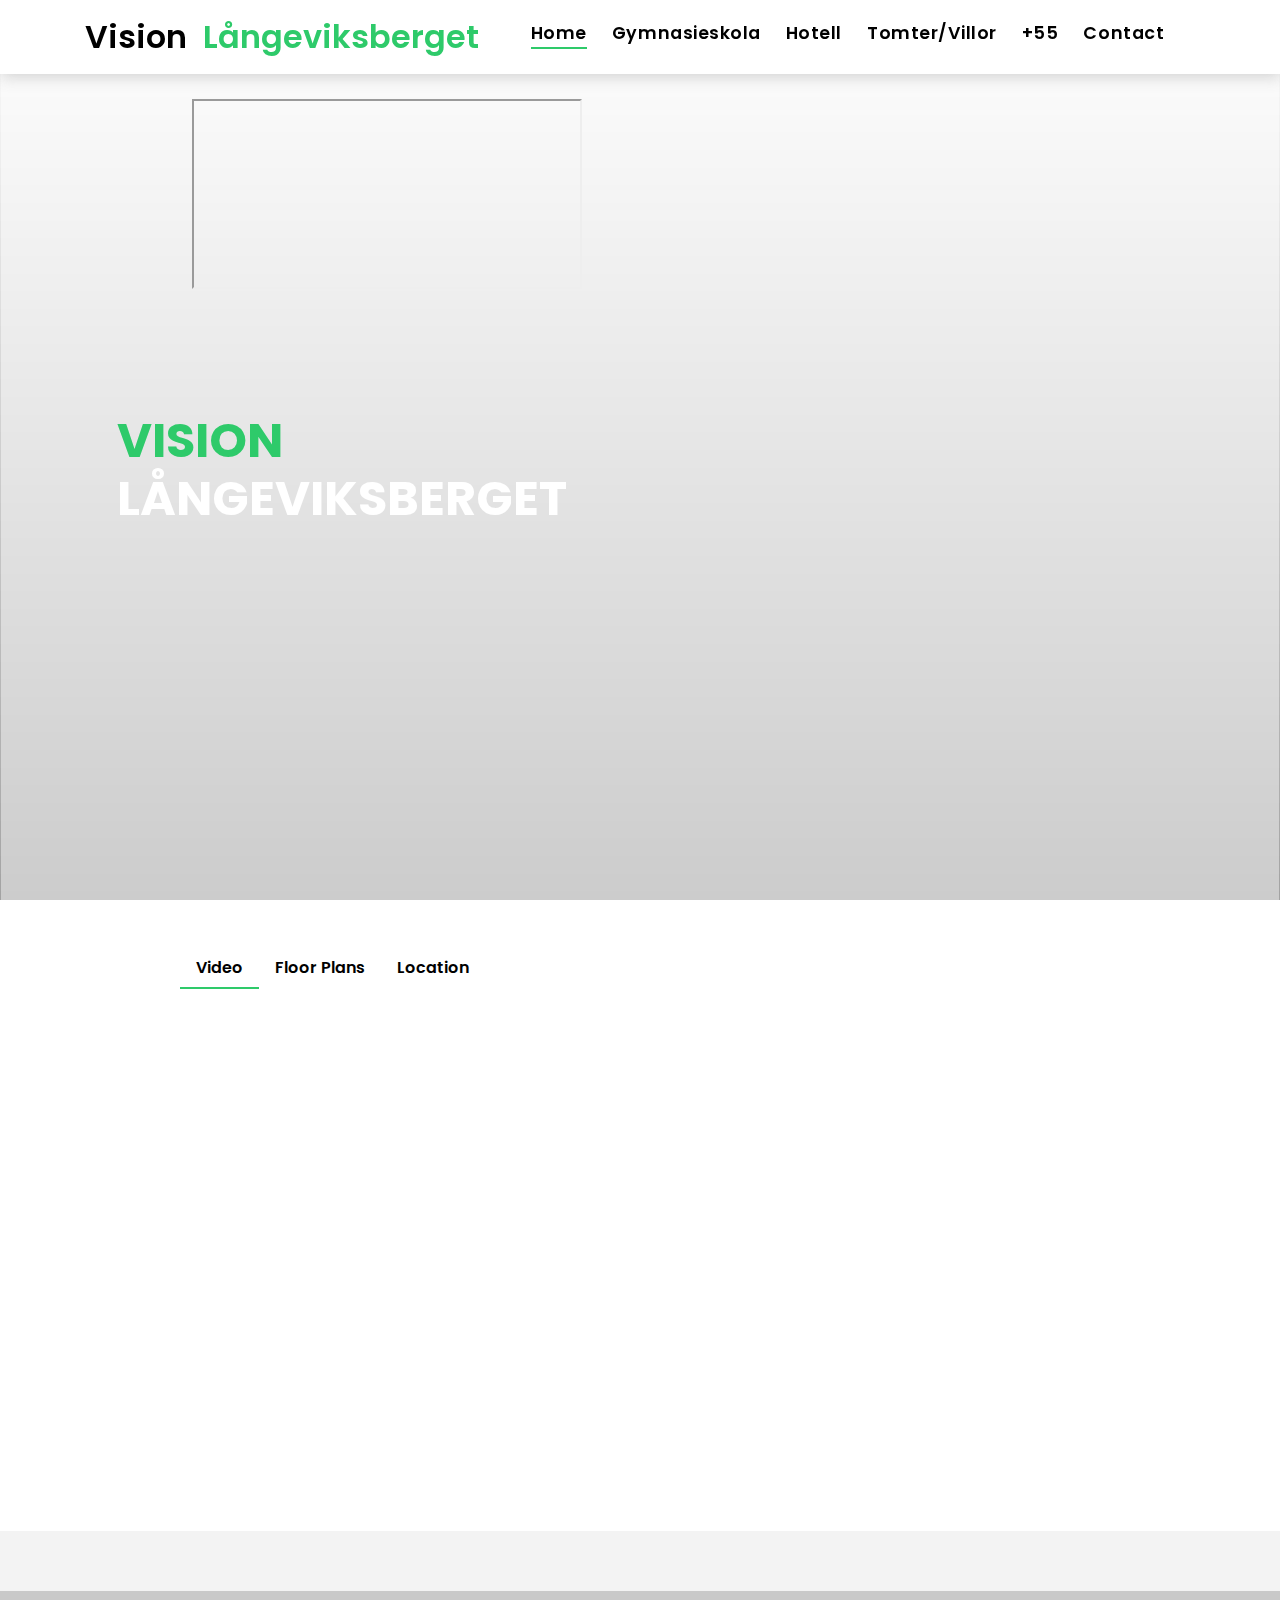
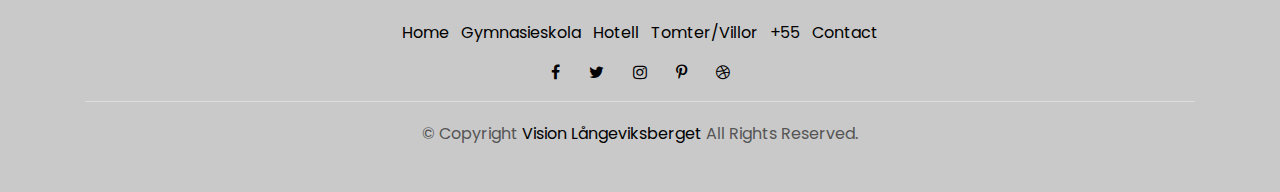
==== commit 6a65b848: "changed look and feel of website" ====
--- a/index.html
+++ b/index.html
@@ -2,634 +2,304 @@
 <html lang="en">
 
 <head>
-
-    <meta charset="utf-8">
-    <meta name="viewport" content="width=device-width, initial-scale=1, shrink-to-fit=no">
-    <meta name="description" content="">
-    <meta name="author" content="">
-    <link href="https://fonts.googleapis.com/css?family=Raleway:100,200,300,400,500,600,700,800,900&display=swap"
-        rel="stylesheet">
-
-    <title>Vision Långeviksberget</title>
-
-    <!--
-
-Breezed Template
-
-https://templatemo.com/tm-543-breezed
-
--->
-    <!-- Additional CSS Files -->
-    <link rel="stylesheet" type="text/css" href="assets/css/bootstrap.min.css">
-
-    <link rel="stylesheet" type="text/css" href="assets/css/font-awesome.css">
-
-    <link rel="stylesheet" href="assets/css/templatemo-breezed.css">
-
-    <link rel="stylesheet" href="assets/css/owl-carousel.css">
-
-    <link rel="stylesheet" href="assets/css/lightbox.css">
-
-    <link rel="stylesheet" href="assets/css/style.css">
-
+  <meta charset="utf-8">
+  <meta content="width=device-width, initial-scale=1.0" name="viewport">
+
+  <title>Vision Långeviksberget</title>
+  <meta content="" name="description">
+  <meta content="" name="keywords">
+
+  <!-- Favicons -->
+  <!-- <link href="assets/img/favicon.png" rel="icon"> -->
+  <link href="assets/img/apple-touch-icon.png" rel="apple-touch-icon">
+
+  <!-- Google Fonts -->
+  <link href="https://fonts.googleapis.com/css?family=Poppins:300,400,500,600,700" rel="stylesheet">
+
+  <!-- Vendor CSS Files -->
+  <link href="assets/vendor/bootstrap/css/bootstrap.min.css" rel="stylesheet">
+  <link href="assets/vendor/ionicons/css/ionicons.min.css" rel="stylesheet">
+  <link href="assets/vendor/animate.css/animate.min.css" rel="stylesheet">
+  <link href="assets/vendor/font-awesome/css/font-awesome.min.css" rel="stylesheet">
+  <link href="assets/vendor/owl.carousel/assets/owl.carousel.min.css" rel="stylesheet">
+
+  <!-- Template Main CSS File -->
+  <link href="assets/css/style.css" rel="stylesheet">
 </head>
 
 <body>
 
-    <!-- ***** Preloader Start ***** -->
-    <div id="preloader">
-        <div class="jumper">
-            <div></div>
-            <div></div>
-            <div></div>
-        </div>
-    </div>
-    <!-- ***** Preloader End ***** -->
-
-
-    <!-- ***** Header Area Start ***** -->
-    <header class="header-area header-sticky">
-        <div class="container">
-            <div class="row">
-                <div class="col-12">
-                    <nav class="main-nav">
-                        <!-- ***** Logo Start ***** -->
-                        <a href="index.html" class="logo">
-                            Vision Långeviksberget
-                        </a>
-                        <!-- ***** Logo End ***** -->
-                        <!-- ***** Menu Start ***** -->
-                        <ul class="nav">
-                            <li class="scroll-to-section"><a href="gymnasieskola.html">GYMNASIESKOLA</a></li>
-                            <li class="scroll-to-section"><a href="hotell.html">HOTELL</a></li>
-                            <li class="scroll-to-section"><a href="campusRamsvik.html">Långeviksberget</a></li>
-                            <li class="scroll-to-section"><a href="tomter.html">Tomter/Villor</a></li>
-                            <!-- <li class="submenu">
-                                <a href="javascript:;">Drop Down</a>
-                                <ul>
-                                    <li><a href="">About Us</a></li>
-                                    <li><a href="">Features</a></li>
-                                    <li><a href="">FAQ's</a></li>
-                                    <li><a href="">Blog</a></li>
-                                </ul>
-                            </li> -->
-                            <!-- <li class="scroll-to-section"><a href="#">Contact Us</a></li>  -->
-                            <!-- <div class="search-icon">
-                                <a href="#search"><i class="fa fa-search"></i></a>
-                            </div> -->
-                        </ul>
-                        <a class='menu-trigger'>
-                            <span>Menu</span>
-                        </a>
-                        <!-- ***** Menu End ***** -->
-                    </nav>
+  <!-- ======= Header/Navbar ======= -->
+  <nav class="navbar navbar-default navbar-trans navbar-expand-lg fixed-top">
+    <div class="container">
+      <button class="navbar-toggler collapsed" type="button" data-toggle="collapse" data-target="#navbarDefault" aria-controls="navbarDefault" aria-expanded="false" aria-label="Toggle navigation">
+        <span></span>
+        <span></span>
+        <span></span>
+      </button>
+      <a class="navbar-brand text-brand" href="index.html">Vision<span class="color-b">&nbsp; Långeviksberget</span></a>
+      <button type="button" class="btn btn-link nav-search navbar-toggle-box-collapse d-md-none" data-toggle="collapse" data-target="#navbarTogglerDemo01" aria-expanded="false">
+        <span class="fa fa-search" aria-hidden="true"></span>
+      </button>
+      <div class="navbar-collapse collapse justify-content-center" id="navbarDefault">
+        <ul class="navbar-nav">
+          <li class="nav-item">
+            <a class="nav-link active" href="index.html">Home</a>
+          </li>
+          <li class="nav-item">
+            <a class="nav-link" href="gymnasieskola.html">Gymnasieskola</a>
+          </li>
+          <li class="nav-item">
+            <a class="nav-link" href="hotell.html">Hotell</a>
+          </li>
+          <li class="nav-item">
+            <a class="nav-link" href="tomter.html">Tomter/Villor</a>
+          </li>
+          <li class="nav-item">
+            <a class="nav-link" href="+55.html">+55</a>
+          </li>
+          <li class="nav-item">
+            <a class="nav-link" href="contact.html">Contact</a>
+          </li>
+        </ul>
+      </div>
+      <!-- <button type="button" class="btn btn-b-n navbar-toggle-box-collapse d-none d-md-block" data-toggle="collapse" data-target="#navbarTogglerDemo01" aria-expanded="false">
+        <span class="fa fa-search" aria-hidden="true"></span>
+      </button> -->
+    </div>
+  </nav><!-- End Header/Navbar -->
+
+  <!-- ======= Intro Section ======= -->
+  <div class="intro intro-carousel">
+    <div id="carousel" class="owl-carousel owl-theme">
+      <div class="carousel-item-a intro-item bg-image" style="background-image: url(assets/img/banner1.jpg)">
+        <div id='yt-video'>
+          <iframe width="390px" height="190px" src="https://www.youtube.com/embed/2kJWLOScHJU">
+          </iframe>
+      </div>
+        <div class="overlay overlay-a"></div>
+        <div class="intro-content display-table">
+          <div class="table-cell">
+            <div class="container">
+              <div class="row">
+                <div class="col-lg-8">
+                  <div class="intro-body">
+                    <h1 class="intro-title mb-4">
+                      <span class="color-b">Vision </span>
+                      <br> Långeviksberget</h1>
+                  </div>
                 </div>
-            </div>
-        </div>
-    </header>
-    <!-- ***** Header Area End ***** -->
-
-    <!-- ***** Search Area ***** -->
-    <div id="search">
-        <button type="button" class="close">×</button>
-        <form id="contact" action="#" method="get">
-            <fieldset>
-                <input type="search" name="q" placeholder="SEARCH KEYWORD(s)" aria-label="Search through site content">
-            </fieldset>
-            <fieldset>
-                <button type="submit" class="main-button">Search</button>
-            </fieldset>
-        </form>
-    </div>
-
-    <!-- ***** Main Banner Area Start ***** -->
-    <div class="main-banner header-text slider-css" id="top">
-        <div id='yt-video'>
-            <iframe width="525" height="345px" src="https://www.youtube.com/embed/2kJWLOScHJU">
-            </iframe>
-        </div>
-        <div class="Modern-Slider">
-            <!-- Item -->
-            <div class="item">
-                <div class="img-fill">
-                    <img src="assets/images/slide-01.jpg" alt="">
-                    <div class="text-content">
-                        <h3>Welcome To</h3>
-                        <h5><b>Vision Långeviksberget</b></h5>
-                        <!-- <a href="#" class="main-stroked-button">Learn More</a>
-                  <a href="#" class="main-filled-button">Get It Now</a> -->
-                    </div>
-                </div>
-            </div>
-            <!-- // Item -->
-            <!-- Item -->
-            <div class="item">
-                <div class="img-fill">
-                    <img src="assets/images/slide-01.jpg" alt="">
-                    <div class="text-content">
-                        <h3>Welcome To</h3>
-                        <h5><b>Vision Långeviksberget</b></h5>
-                        <!-- <h3>Integrated Marketing Media</h3>
-                  <h5>Best Digital Marketing</h5>
-                  <a href="#" class="main-stroked-button">Read More</a>
-                  <a href="#" class="main-filled-button">Take Action</a> -->
-                    </div>
-                </div>
-            </div>
-            <!-- // Item -->
-            <!-- Item -->
-            <div class="item">
-                <div class="img-fill">
-                    <img src="assets/images/slide-01.jpg" alt="">
-                    <div class="text-content">
-                        <h3>Welcome To</h3>
-                        <h5><b>Vision Långeviksberget</b></h5>
-                        <!-- <h3>High Performance</h3>
-                  <h5>Robust and Speedy</h5> -->
-                        <!-- <a href="#" class="main-stroked-button">Learn More</a>
-                  <a href="#" class="main-filled-button">Get It Now</a> -->
-                    </div>
-                </div>
-            </div>
-            <!-- // Item -->
-        </div>
-    </div>
-    <div class="scroll-down scroll-to-section"><a href="#about"><i class="fa fa-arrow-down"></i></a></div>
-    <!-- ***** Main Banner Area End ***** -->
-
-    <!-- ***** About Area Starts ***** -->
-    <!-- <section class="section" id="about">
-        <div class="container">
-            <div class="row">
-                <div class="col-lg-6 col-md-6 col-xs-12">
-                    <div class="left-text-content">
-                        <div class="section-heading">
-                            <h6>About Us</h6>
-                            <h2>We work with top brands and startups</h2>
-                        </div>
-                        <div class="row">
-                            <div class="col-md-6 col-sm-6">
-                                <div class="service-item">
-                                    <img src="assets/images/service-item-01.png" alt="">
-                                    <h4>Top Notch</h4>
-                                </div>
-                            </div>
-                            <div class="col-md-6 col-sm-6">
-                                <div class="service-item">
-                                    <img src="assets/images/service-item-01.png" alt="">
-                                    <h4>Robust</h4>
-                                </div>
-                            </div>
-                            <div class="col-md-6 col-sm-6">
-                                <div class="service-item">
-                                    <img src="assets/images/contact-info-03.png" alt="">
-                                    <h4>Reliable</h4>
-                                </div>
-                            </div>
-                            <div class="col-md-6 col-sm-6">
-                                <div class="service-item">
-                                    <img src="assets/images/contact-info-03.png" alt="">
-                                    <h4>Up-to-date</h4>
-                                </div>
-                            </div>
-                            <div class="col-md-12">
-                                <a href="#" class="main-button-icon">
-                                    Learn More <i class="fa fa-arrow-right"></i>
-                                </a>
-                            </div>
-                        </div>
-                    </div>
-                </div>
-                <div class="col-lg-6 col-md-6 col-xs-12">
-                    <div class="right-text-content">
-                        <p><a rel="nofollow noopener" href="https://templatemo.com/tm-543-breezed" target="_parent">Breezed HTML Template</a> is provided by TemplateMo for absolutely free of charge. You can download, edit and use this for your non-commercial and commercial websites. 
-                        <br><br>Redistributing this template as a downloadable ZIP file on any template collection website is strictly prohibited. You will need to talk to us if you want to redistribute this template. Thank you.
-                      <br><br>This is a Bootstrap v4.3.1 CSS layout. Do you like it? You can feel free to <a rel="nofollow noopener" href="https://templatemo.com/contact" target="_parent">talk to us</a> if you have anything.</p>
-                    </div>
-                </div>
-            </div>
-        </div>
-    </section> -->
-    <!-- ***** About Area Ends ***** -->
-
-    <!-- ***** Features Big Item Start ***** -->
-    <!-- <section class="section" id="features">
-        <div class="container">
-            <div class="row">
-                <div class="col-lg-4 col-md-6 col-sm-12 col-xs-12" data-scroll-reveal="enter left move 30px over 0.6s after 0.4s">
-                    <div class="features-item">
-                        <div class="features-icon">
-                            <img src="assets/images/features-icon-1.png" alt="">
-                        </div>
-                        <div class="features-content">
-                            <h4>Initial Work</h4>
-                            <p>Proin euismod sem ut diam ultricies, ut faucibus velit ultricies. Nam eu turpis quam. Duis ac condimentum eros.</p>
-                            <a href="#" class="text-button-icon">
-                                Learn More <i class="fa fa-arrow-right"></i>
-                            </a>
-                        </div>
-                    </div>
-                </div>
-                <div class="col-lg-4 col-md-6 col-sm-12 col-xs-12" data-scroll-reveal="enter bottom move 30px over 0.6s after 0.4s">
-                    <div class="features-item">
-                        <div class="features-icon">
-                            <img src="assets/images/features-icon-1.png" alt="">
-                        </div>
-                        <div class="features-content">
-                            <h4>Master Planning</h4>
-                            <p>Proin euismod sem ut diam ultricies, ut faucibus velit ultricies. Nam eu turpis quam. Duis ac condimentum eros.</p>
-                            <a href="#" class="text-button-icon">
-                                Learn More <i class="fa fa-arrow-right"></i>
-                            </a>
-                        </div>
-                    </div>
-                </div>
-                <div class="col-lg-4 col-md-6 col-sm-12 col-xs-12" data-scroll-reveal="enter right move 30px over 0.6s after 0.4s">
-                    <div class="features-item">
-                        <div class="features-icon">
-                            <img src="assets/images/features-icon-1.png" alt="">
-                        </div>
-                        <div class="features-content">
-                            <h4>Smooth Execution</h4>
-                            <p>Proin euismod sem ut diam ultricies, ut faucibus velit ultricies. Nam eu turpis quam. Duis ac condimentum eros.</p>
-                            <a href="#" class="text-button-icon">
-                                Learn More <i class="fa fa-arrow-right"></i>
-                            </a>
-                        </div>
-                    </div>
-                </div>
-            </div>
-        </div>
-    </section> -->
-    <!-- ***** Features Big Item End ***** -->
-
-    <!-- ***** Features Big Item Start ***** -->
-    <!-- <section class="section" id="subscribe">
-        <div class="container">
-            <div class="row">
-                <div class="col-lg-8 offset-lg-2">
-                    <div class="section-heading">
-                        <h6>Subscribe Newsletters</h6>
-                        <h2>Don’t miss this chance!</h2>
-                    </div>
-                    <div class="subscribe-content">
-                        <p>Vivamus suscipit blandit nibh, in cursus mi. Proin vel blandit metus, et auctor elit. Vivamus tincidunt tristique convallis. Ut nec odio vel arcu euismod semper nec ac sem.</p>
-                        <div class="subscribe-form">
-                            <form id="subscribe-now" action="" method="get">
-                                <div class="row">
-                                    <div class="col-md-8 col-sm-12">
-                                      <fieldset>
-                                        <input name="email" type="text" id="email" placeholder="Enter your email..." required="">
-                                      </fieldset>
-                                    </div>
-                                    <div class="col-md-4 col-sm-12">
-                                      <fieldset>
-                                        <button type="submit" id="form-submit" class="main-button">Subscribe Now</button>
-                                      </fieldset>
-                                    </div>
-                                </div>
-                            </form>
-                        </div>
-                    </div>
-                </div>
-            </div>
-        </div>
-    </section> -->
-    <!-- ***** Features Big Item End ***** -->
-
-
-    <!-- ***** Projects Area Starts ***** -->
-    <!-- <section class="section" id="projects">
+              </div>
+            </div>
+          </div>
+        </div>
+      </div>
+    </div>
+  </div><!-- End Intro Section -->
+
+  <main id="main">
+
+    <section class="property-single nav-arrow-b">
       <div class="container">
         <div class="row">
-            <div class="col-lg-3">
-                <div class="section-heading">
-                    <h6>Our Projects</h6>
-                    <h2>Some of our latest projects</h2>
-                </div>
-                <div class="filters">
-                    <ul>
-                        <li class="active" data-filter="*">All</li>
-                        <li data-filter=".des">Web Design</li>
-                        <li data-filter=".dev">Web Development</li>
-                        <li data-filter=".gra">Graphics</li>
-                        <li data-filter=".tsh">Artworks</li>
-                    </ul>
-                </div>
-            </div>
-            <div class="col-lg-9">
-                <div class="filters-content">
-                    <div class="row grid">
-                        <div class="col-lg-4 col-md-4 col-sm-6 col-xs-12 all des">
-                          <div class="item">
-                            <a href="assets/images/project-big-item-01.jpg" data-lightbox="image-1" data-title="Our Projects">
-                                <img class ="image1" src="assets/images/gymnaseikola/2.1.jpg" alt=""></a>
-                          </div>
-                        </div>
-                        <div class="col-lg-4 col-md-4 col-sm-6 col-xs-12 all dev">
-                          <div class="item">
-                            <a href="assets/images/project-big-item-02.jpg" 
-                            data-lightbox="image-1" data-title="Our Projects">
-                            <img class ="image1" src="assets/images/gymnaseikola/2.1.jpg" alt=""></a>
-                          </div>
-                        </div>
-                        <div class="col-lg-4 col-md-4 col-sm-6 col-xs-12 all gra">
-                          <div class="item">
-                            <a href="assets/images/project-big-item-03.jpg" data-lightbox="image-1" data-title="Our Projects"><img src="assets/images/project-item-03.jpg" alt=""></a>
-                          </div>
-                        </div>
-                        <div class="col-lg-4 col-md-4 col-sm-6 col-xs-12 all tsh">
-                          <div class="item">
-                            <a href="assets/images/project-big-item-04.jpg" data-lightbox="image-1" data-title="Our Projects"><img src="assets/images/project-item-04.jpg" alt=""></a>
-                          </div>
-                        </div>
-                        <div class="col-lg-4 col-md-4 col-sm-6 col-xs-12 all dev">
-                          <div class="item">
-                            <a href="assets/images/project-big-item-05.jpg" data-lightbox="image-1" data-title="Our Projects"><img src="assets/images/project-item-05.jpg" alt=""></a>
-                          </div>
-                        </div>
-                        <div class="col-lg-4 col-md-4 col-sm-6 col-xs-12 all des">
-                          <div class="item">
-                            <a href="assets/images/project-big-item-06.jpg" data-lightbox="image-1" data-title="Our Projects"><img src="assets/images/project-item-06.jpg" alt=""></a>
-                          </div>
-                        </div>
-                    </div>
-                </div>
-            </div>
-        </div>
-      </div>
-    </section> -->
-    <!-- ***** Projects Area Ends ***** -->
-
-    <!-- ***** Testimonials Starts ***** -->
-    <!-- <section class="section" id="testimonials">
-        <div class="container">
-            <div class="row">
-                <div class="col-lg-12">
-                    <div class="section-heading">
-                        <h6>Digital Team</h6>
-                        <h2>young and talented members</h2>
-                    </div>
-                </div>
-                <div class="col-lg-12 col-md-12 col-sm-12 mobile-bottom-fix-big" data-scroll-reveal="enter left move 30px over 0.6s after 0.4s">
-                    <div class="owl-carousel owl-theme">
-                        <div class="item author-item">
-                            <div class="member-thumb">
-                                <img src="assets/images/member-item-01.jpg" alt="">
-                                <div class="hover-effect">
-                                    <div class="hover-content">
-                                        <ul>
-                                            <li><a href="#"><i class="fa fa-facebook"></i></a></li>
-                                            <li><a href="#"><i class="fa fa-twitter"></i></a></li>
-                                            <li><a href="#"><i class="fa fa-linkedin"></i></a></li>
-                                            <li><a href="#"><i class="fa fa-rss"></i></a></li>
-                                        </ul>
-                                    </div>
-                                </div>
-                            </div>
-                            <h4>.01 White Cheese</h4>
-                            <span>Digital Marketer</span>
-                        </div>
-                        <div class="item author-item">
-                            <div class="member-thumb">
-                                <img src="assets/images/member-item-04.jpg" alt="">
-                                <div class="hover-effect">
-                                    <div class="hover-content">
-                                        <ul>
-                                            <li><a href="#"><i class="fa fa-facebook"></i></a></li>
-                                            <li><a href="#"><i class="fa fa-twitter"></i></a></li>
-                                            <li><a href="#"><i class="fa fa-linkedin"></i></a></li>
-                                            <li><a href="#"><i class="fa fa-rss"></i></a></li>
-                                        </ul>
-                                    </div>
-                                </div>
-                            </div>
-                            <h4>.02 Snow Mary</h4>
-                            <span>Site Analyst</span>
-                        </div>
-                        <div class="item author-item">
-                            <div class="member-thumb">
-                                <img src="assets/images/member-item-02.jpg" alt="">
-                                <div class="hover-effect">
-                                    <div class="hover-content">
-                                        <ul>
-                                            <li><a href="#"><i class="fa fa-facebook"></i></a></li>
-                                            <li><a href="#"><i class="fa fa-twitter"></i></a></li>
-                                            <li><a href="#"><i class="fa fa-linkedin"></i></a></li>
-                                            <li><a href="#"><i class="fa fa-rss"></i></a></li>
-                                        </ul>
-                                    </div>
-                                </div>
-                            </div>
-                            <h4>.03 Johnny Egg</h4>
-                            <span>Digital Influencer</span>
-                        </div>
-                        <div class="item author-item">
-                            <div class="member-thumb">
-                                <img src="assets/images/member-item-05.jpg" alt="">
-                                <div class="hover-effect">
-                                    <div class="hover-content">
-                                        <ul>
-                                            <li><a href="#"><i class="fa fa-facebook"></i></a></li>
-                                            <li><a href="#"><i class="fa fa-twitter"></i></a></li>
-                                            <li><a href="#"><i class="fa fa-linkedin"></i></a></li>
-                                            <li><a href="#"><i class="fa fa-rss"></i></a></li>
-                                        </ul>
-                                    </div>
-                                </div>
-                            </div>
-                            <h4>.04 Catherine Phyu</h4>
-                            <span>Co Founder</span>
-                        </div>
-                        <div class="item author-item">
-                            <div class="member-thumb">
-                                <img src="assets/images/member-item-03.jpg" alt="">
-                                <div class="hover-effect">
-                                    <div class="hover-content">
-                                        <ul>
-                                            <li><a href="#"><i class="fa fa-facebook"></i></a></li>
-                                            <li><a href="#"><i class="fa fa-twitter"></i></a></li>
-                                            <li><a href="#"><i class="fa fa-linkedin"></i></a></li>
-                                            <li><a href="#"><i class="fa fa-rss"></i></a></li>
-                                        </ul>
-                                    </div>
-                                </div>
-                            </div>
-                            <h4>.05 Shao Lynn</h4>
-                            <span>Chief Marketing</span>
-                        </div>
-                        
-                        <div class="item author-item">
-                            <div class="member-thumb">
-                                <img src="assets/images/member-item-04.jpg" alt="">
-                                <div class="hover-effect">
-                                    <div class="hover-content">
-                                        <ul>
-                                            <li><a href="#"><i class="fa fa-facebook"></i></a></li>
-                                            <li><a href="#"><i class="fa fa-twitter"></i></a></li>
-                                            <li><a href="#"><i class="fa fa-linkedin"></i></a></li>
-                                            <li><a href="#"><i class="fa fa-rss"></i></a></li>
-                                        </ul>
-                                    </div>
-                                </div>
-                            </div>
-                            <h4>.06 Emma Honey</h4>
-                            <span>Digital Influencer</span>
-                        </div>
-                        
-                        <div class="item author-item">
-                            <div class="member-thumb">
-                                <img src="assets/images/member-item-06.jpg" alt="">
-                                <div class="hover-effect">
-                                    <div class="hover-content">
-                                        <ul>
-                                            <li><a href="#"><i class="fa fa-facebook"></i></a></li>
-                                            <li><a href="#"><i class="fa fa-twitter"></i></a></li>
-                                            <li><a href="#"><i class="fa fa-linkedin"></i></a></li>
-                                            <li><a href="#"><i class="fa fa-rss"></i></a></li>
-                                        </ul>
-                                    </div>
-                                </div>
-                            </div>
-                            <h4>.07 Oliva Sofie</h4>
-                            <span>Website Analyst</span>
-                        </div>
-                        
-                    </div>
-                </div>
-            </div>
-        </div>
-    </section> -->
-    <!-- ***** Testimonials Ends ***** -->
-
-    <!-- ***** Contact Us Area Starts ***** -->
-    <section class="section" id="contact-us">
-        <div class="container">
-            <div class="row">
-                <div class="col-lg-4 col-md-4 col-xs-12">
-                    <div class="left-text-content">
-                        <div class="section-heading">
-                            <h6>Contact Us</h6>
-                            <h2>Feel free to keep in touch with us!</h2>
-                        </div>
-                        <ul class="contact-info">
-                            <li><img src="assets/images/contact-info-01.png" alt="">010-020-0860</li>
-                            <li><img src="assets/images/contact-info-02.png" alt="">info@company.com</li>
-                            <li><img src="assets/images/contact-info-03.png" alt="">www.company.com</li>
-                        </ul>
-                    </div>
-                </div>
-                <div class="col-lg-8 col-md-8 col-xs-12">
-                    <div class="contact-form">
-                        <form id="contact" action="" method="get">
-                            <div class="row">
-                                <div class="col-md-6 col-sm-12">
-                                    <fieldset>
-                                        <input name="name" type="text" id="name" placeholder="Your Name *" required="">
-                                    </fieldset>
-                                </div>
-                                <div class="col-md-6 col-sm-12">
-                                    <fieldset>
-                                        <input name="phone" type="text" id="phone" placeholder="Your Phone" required="">
-                                    </fieldset>
-                                </div>
-                                <div class="col-md-6 col-sm-12">
-                                    <fieldset>
-                                        <input name="email" type="email" id="email" placeholder="Your Email *"
-                                            required="">
-                                    </fieldset>
-                                </div>
-                                <div class="col-md-6 col-sm-12">
-                                    <fieldset>
-                                        <input name="subject" type="text" id="subject" placeholder="Subject">
-                                    </fieldset>
-                                </div>
-                                <div class="col-lg-12">
-                                    <fieldset>
-                                        <textarea name="message" rows="6" id="message" placeholder="Message"
-                                            required=""></textarea>
-                                    </fieldset>
-                                </div>
-                                <div class="col-lg-12">
-                                    <fieldset>
-                                        <button type="submit" id="form-submit" class="main-button-icon">Send Message Now
-                                            <i class="fa fa-arrow-right"></i></button>
-                                    </fieldset>
-                                </div>
-                            </div>
-                        </form>
-                    </div>
-                </div>
-            </div>
-        </div>
-    </section>
-    <!-- ***** Contact Us Area Ends ***** -->
-
-    <!-- ***** Footer Start ***** -->
-    <footer>
-        <div class="container">
-            <div class="row">
-                <div class="col-lg-6 col-xs-12">
-                    <div class="left-text-content">
-                        <p>Copyright &copy; 2020 Vision Långeviksberget
-                        </p>
-                    </div>
-                </div>
-                <div class="col-lg-6 col-xs-12">
-                    <div class="right-text-content">
-                        <ul class="social-icons">
-                            <li>
-                                <p>Follow Us</p>
-                            </li>
-                            <li><a rel="nofollow" href="https://fb.com/"><i class="fa fa-facebook"></i></a></li>
-                            <li><a rel="nofollow" href="https://fb.com"><i class="fa fa-twitter"></i></a></li>
-                            <li><a rel="nofollow" href="https://fb.com/"><i class="fa fa-linkedin"></i></a></li>
-                            <li><a rel="nofollow" href="https://fb.com/"><i class="fa fa-dribbble"></i></a></li>
-                        </ul>
-                    </div>
-                </div>
-            </div>
-        </div>
-    </footer>
-
-
-    <!-- jQuery -->
-    <script src="assets/js/jquery-2.1.0.min.js"></script>
-
-    <!-- Bootstrap -->
-    <script src="assets/js/popper.js"></script>
-    <script src="assets/js/bootstrap.min.js"></script>
-
-    <!-- Plugins -->
-    <script src="assets/js/owl-carousel.js"></script>
-    <script src="assets/js/scrollreveal.min.js"></script>
-    <script src="assets/js/waypoints.min.js"></script>
-    <script src="assets/js/jquery.counterup.min.js"></script>
-    <script src="assets/js/imgfix.min.js"></script>
-    <script src="assets/js/slick.js"></script>
-    <script src="assets/js/lightbox.js"></script>
-    <script src="assets/js/isotope.js"></script>
-
-    <!-- Global Init -->
-    <script src="assets/js/custom.js"></script>
-
-    <script>
-
-        $(function () {
-            var selectedClass = "";
-            $("p").click(function () {
-                selectedClass = $(this).attr("data-rel");
-                $("#portfolio").fadeTo(50, 0.1);
-                $("#portfolio div").not("." + selectedClass).fadeOut();
-                setTimeout(function () {
-                    $("." + selectedClass).fadeIn();
-                    $("#portfolio").fadeTo(50, 1);
-                }, 500);
-
-            });
-        });
-
-    </script>
+    <div class="col-md-10 offset-md-1">
+      <ul class="nav nav-pills-a nav-pills mb-3 section-t3" id="pills-tab" role="tablist">
+        <li class="nav-item">
+          <a class="nav-link active" id="pills-video-tab" data-toggle="pill" href="#pills-video" role="tab" aria-controls="pills-video" aria-selected="true">Video</a>
+        </li>
+        <li class="nav-item">
+          <a class="nav-link" id="pills-plans-tab" data-toggle="pill" href="#pills-plans" role="tab" aria-controls="pills-plans" aria-selected="false">Floor Plans</a>
+        </li>
+        <li class="nav-item">
+          <a class="nav-link" id="pills-map-tab" data-toggle="pill" href="#pills-map" role="tab" aria-controls="pills-map" aria-selected="false">Location</a>
+        </li>
+      </ul>
+      <div class="tab-content" id="pills-tabContent">
+        <div class="tab-pane fade show active" id="pills-video" role="tabpanel" aria-labelledby="pills-video-tab">
+          <iframe src="https://www.youtube.com/embed/2kJWLOScHJU" width="100%" height="460" frameborder="0" webkitallowfullscreen mozallowfullscreen allowfullscreen></iframe>
+        </div>
+        <div class="tab-pane fade" id="pills-plans" role="tabpanel" aria-labelledby="pills-plans-tab">
+          <img src="assets/img/plan2.jpg" alt="" class="img-fluid">
+        </div>
+        <div class="tab-pane fade" id="pills-map" role="tabpanel" aria-labelledby="pills-map-tab">
+          <iframe src="https://www.google.com/maps/embed?pb=!1m18!1m12!1m3!1d3022.1422937950147!2d-73.98731968482413!3d40.75889497932681!2m3!1f0!2f0!3f0!3m2!1i1024!2i768!4f13.1!3m3!1m2!1s0x89c25855c6480299%3A0x55194ec5a1ae072e!2sTimes+Square!5e0!3m2!1ses-419!2sve!4v1510329142834" width="100%" height="460" frameborder="0" style="border:0" allowfullscreen></iframe>
+        </div>
+      </div>
+    </div>
+    </div>
+  </div>
+  </section>
+  </main><!-- End #main -->
+
+  <!-- ======= Footer ======= -->
+  <section class="section-footer">
+    <!-- <div class="container">
+      <div class="row">
+        <div class="col-sm-12 col-md-4">
+          <div class="widget-a">
+            <div class="w-header-a">
+              <h3 class="w-title-a text-brand">EstateAgency</h3>
+            </div>
+            <div class="w-body-a">
+              <p class="w-text-a color-text-a">
+                Enim minim veniam quis nostrud exercitation ullamco laboris nisi ut aliquip exea commodo consequat duis
+                sed aute irure.
+              </p>
+            </div>
+            <div class="w-footer-a">
+              <ul class="list-unstyled">
+                <li class="color-a">
+                  <span class="color-text-a">Phone .</span> contact@example.com</li>
+                <li class="color-a">
+                  <span class="color-text-a">Email .</span> +54 356 945234</li>
+              </ul>
+            </div>
+          </div>
+        </div>
+        <div class="col-sm-12 col-md-4 section-md-t3">
+          <div class="widget-a">
+            <div class="w-header-a">
+              <h3 class="w-title-a text-brand">The Company</h3>
+            </div>
+            <div class="w-body-a">
+              <div class="w-body-a">
+                <ul class="list-unstyled">
+                  <li class="item-list-a">
+                    <i class="fa fa-angle-right"></i> <a href="#">Site Map</a>
+                  </li>
+                  <li class="item-list-a">
+                    <i class="fa fa-angle-right"></i> <a href="#">Legal</a>
+                  </li>
+                  <li class="item-list-a">
+                    <i class="fa fa-angle-right"></i> <a href="#">Agent Admin</a>
+                  </li>
+                  <li class="item-list-a">
+                    <i class="fa fa-angle-right"></i> <a href="#">Careers</a>
+                  </li>
+                  <li class="item-list-a">
+                    <i class="fa fa-angle-right"></i> <a href="#">Affiliate</a>
+                  </li>
+                  <li class="item-list-a">
+                    <i class="fa fa-angle-right"></i> <a href="#">Privacy Policy</a>
+                  </li>
+                </ul>
+              </div>
+            </div>
+          </div>
+        </div>
+        <div class="col-sm-12 col-md-4 section-md-t3">
+          <div class="widget-a">
+            <div class="w-header-a">
+              <h3 class="w-title-a text-brand">International sites</h3>
+            </div>
+            <div class="w-body-a">
+              <ul class="list-unstyled">
+                <li class="item-list-a">
+                  <i class="fa fa-angle-right"></i> <a href="#">Venezuela</a>
+                </li>
+                <li class="item-list-a">
+                  <i class="fa fa-angle-right"></i> <a href="#">China</a>
+                </li>
+                <li class="item-list-a">
+                  <i class="fa fa-angle-right"></i> <a href="#">Hong Kong</a>
+                </li>
+                <li class="item-list-a">
+                  <i class="fa fa-angle-right"></i> <a href="#">Argentina</a>
+                </li>
+                <li class="item-list-a">
+                  <i class="fa fa-angle-right"></i> <a href="#">Singapore</a>
+                </li>
+                <li class="item-list-a">
+                  <i class="fa fa-angle-right"></i> <a href="#">Philippines</a>
+                </li>
+              </ul>
+            </div>
+          </div>
+        </div>
+      </div>
+    </div> -->
+  </section>
+  <footer>
+    <div class="container">
+      <div class="row">
+        <div class="col-md-12">
+          <nav class="nav-footer">
+            <ul class="list-inline">
+              <li class="list-inline-item">
+                <a href="#">Home</a>
+              </li>
+              <li class="list-inline-item">
+                <a href="gymnasieskola.html">Gymnasieskola</a>
+              </li>
+              <li class="list-inline-item">
+                <a href="hotell.html">Hotell</a>
+              </li>
+              <li class="list-inline-item">
+                <a href="tomter.html">Tomter/Villor</a>
+              </li>
+              <li class="list-inline-item">
+                <a href="+55.html">+55</a>
+              </li>
+              <li class="list-inline-item">
+                <a href="contact.html">Contact</a>
+              </li>
+            </ul>
+          </nav>
+          <div class="socials-a">
+            <ul class="list-inline">
+              <li class="list-inline-item">
+                <a href="#">
+                  <i class="fa fa-facebook" aria-hidden="true"></i>
+                </a>
+              </li>
+              <li class="list-inline-item">
+                <a href="#">
+                  <i class="fa fa-twitter" aria-hidden="true"></i>
+                </a>
+              </li>
+              <li class="list-inline-item">
+                <a href="#">
+                  <i class="fa fa-instagram" aria-hidden="true"></i>
+                </a>
+              </li>
+              <li class="list-inline-item">
+                <a href="#">
+                  <i class="fa fa-pinterest-p" aria-hidden="true"></i>
+                </a>
+              </li>
+              <li class="list-inline-item">
+                <a href="#">
+                  <i class="fa fa-dribbble" aria-hidden="true"></i>
+                </a>
+              </li>
+            </ul>
+          </div>
+          <div class="copyright-footer">
+            <p class="copyright color-text-a">
+              &copy; Copyright
+              <span class="color-a">Vision Långeviksberget</span> All Rights Reserved.
+            </p>
+          </div>
+          <div class="credits">
+          </div>
+        </div>
+      </div>
+    </div>
+  </footer><!-- End  Footer -->
+
+  <a href="#" class="back-to-top"><i class="fa fa-chevron-up"></i></a>
+  <div id="preloader"></div>
+
+  <!-- Vendor JS Files -->
+  <script src="assets/vendor/jquery/jquery.min.js"></script>
+  <script src="assets/vendor/bootstrap/js/bootstrap.bundle.min.js"></script>
+  <script src="assets/vendor/jquery.easing/jquery.easing.min.js"></script>
+  <script src="assets/vendor/php-email-form/validate.js"></script>
+  <script src="assets/vendor/owl.carousel/owl.carousel.min.js"></script>
+  <script src="assets/vendor/scrollreveal/scrollreveal.min.js"></script>
+
+  <!-- Template Main JS File -->
+  <script src="assets/js/main.js"></script>
 
 </body>
 
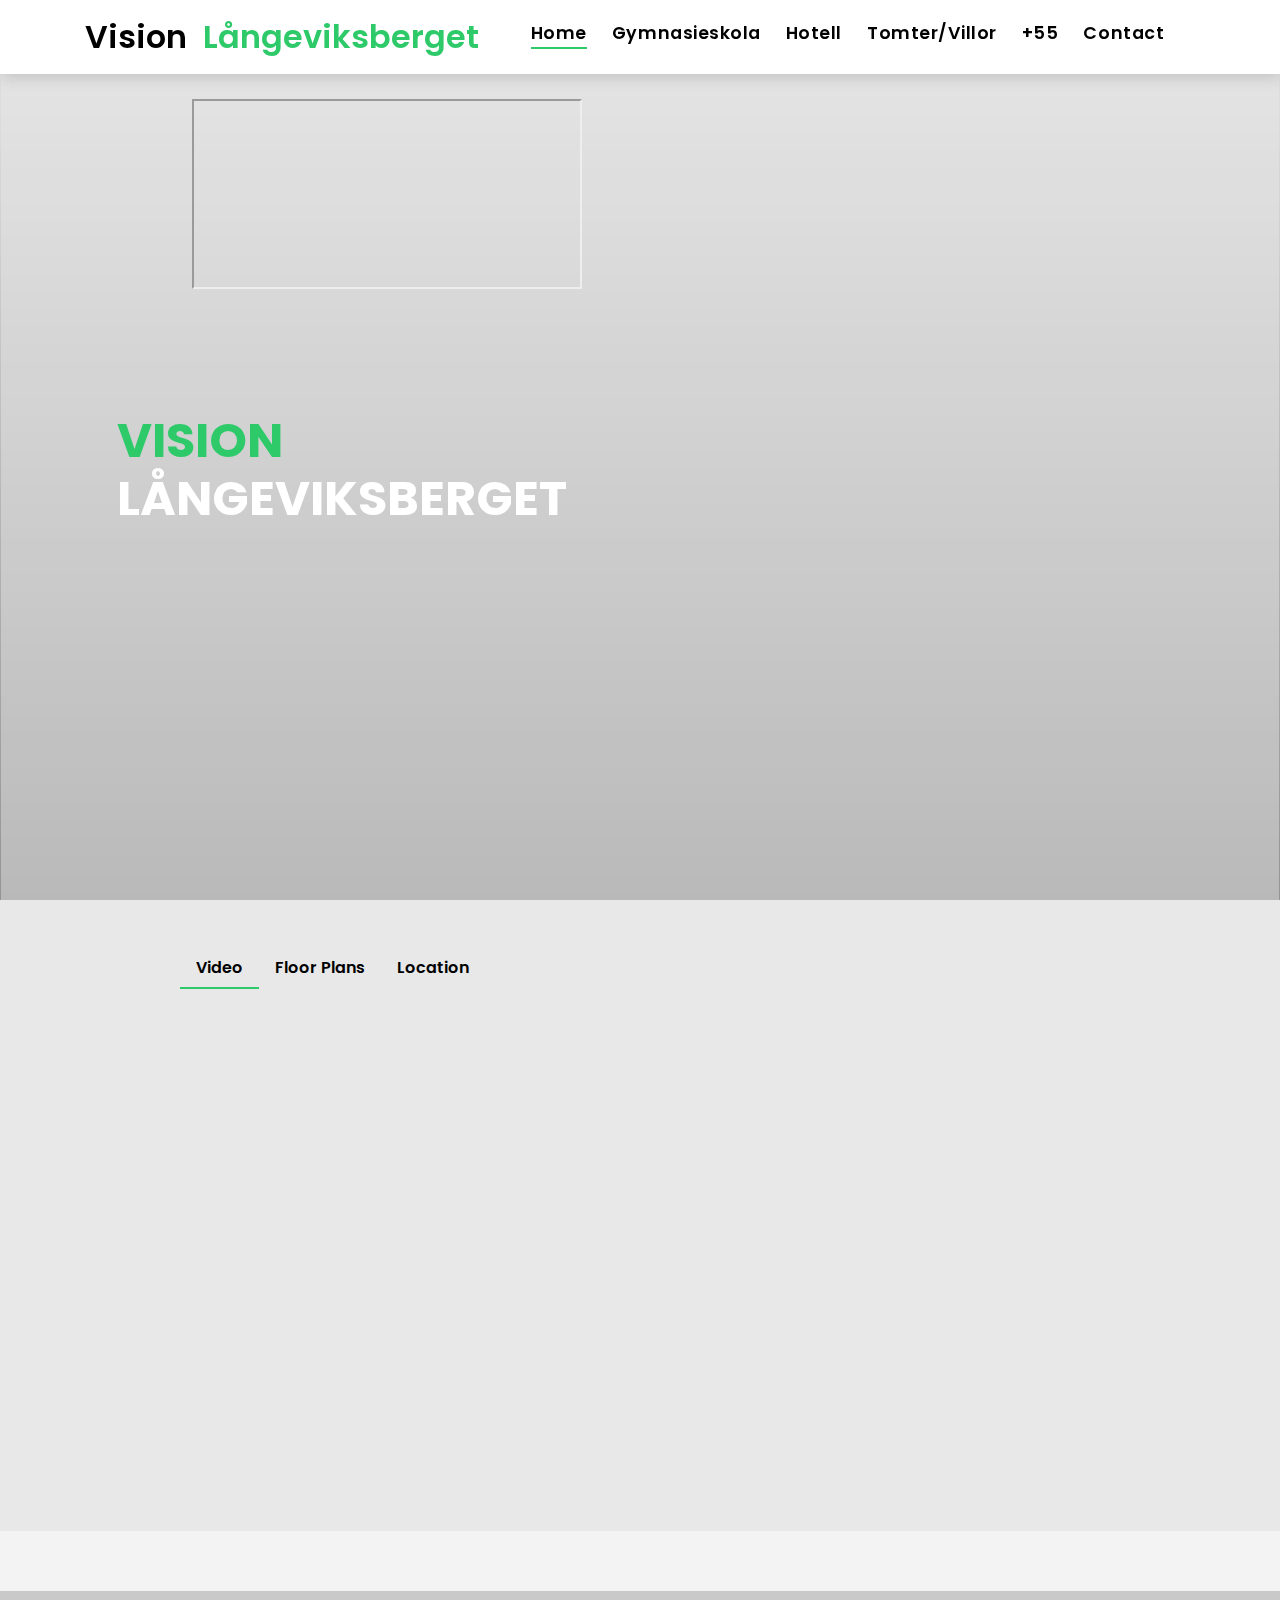
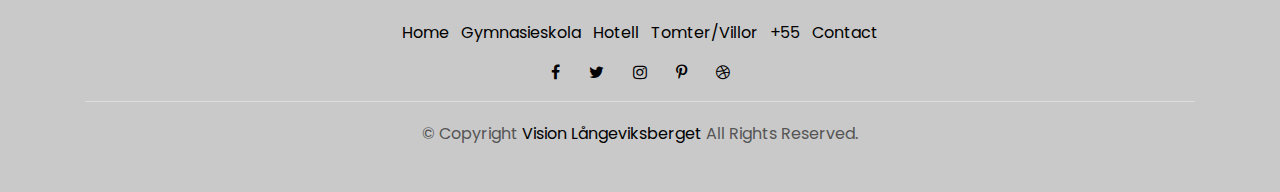
==== commit b1d992ab: "changed look and feel of website" ====
--- a/index.html
+++ b/index.html
@@ -38,9 +38,6 @@
         <span></span>
       </button>
       <a class="navbar-brand text-brand" href="index.html">Vision<span class="color-b">&nbsp; Långeviksberget</span></a>
-      <button type="button" class="btn btn-link nav-search navbar-toggle-box-collapse d-md-none" data-toggle="collapse" data-target="#navbarTogglerDemo01" aria-expanded="false">
-        <span class="fa fa-search" aria-hidden="true"></span>
-      </button>
       <div class="navbar-collapse collapse justify-content-center" id="navbarDefault">
         <ul class="navbar-nav">
           <li class="nav-item">
--- a/assets/css/style.css
+++ b/assets/css/style.css
@@ -11,6 +11,7 @@
 body {
   font-family: 'Poppins', sans-serif;
   color: #555555;
+  background: #e8e8e8;
 }
 
 h1,
